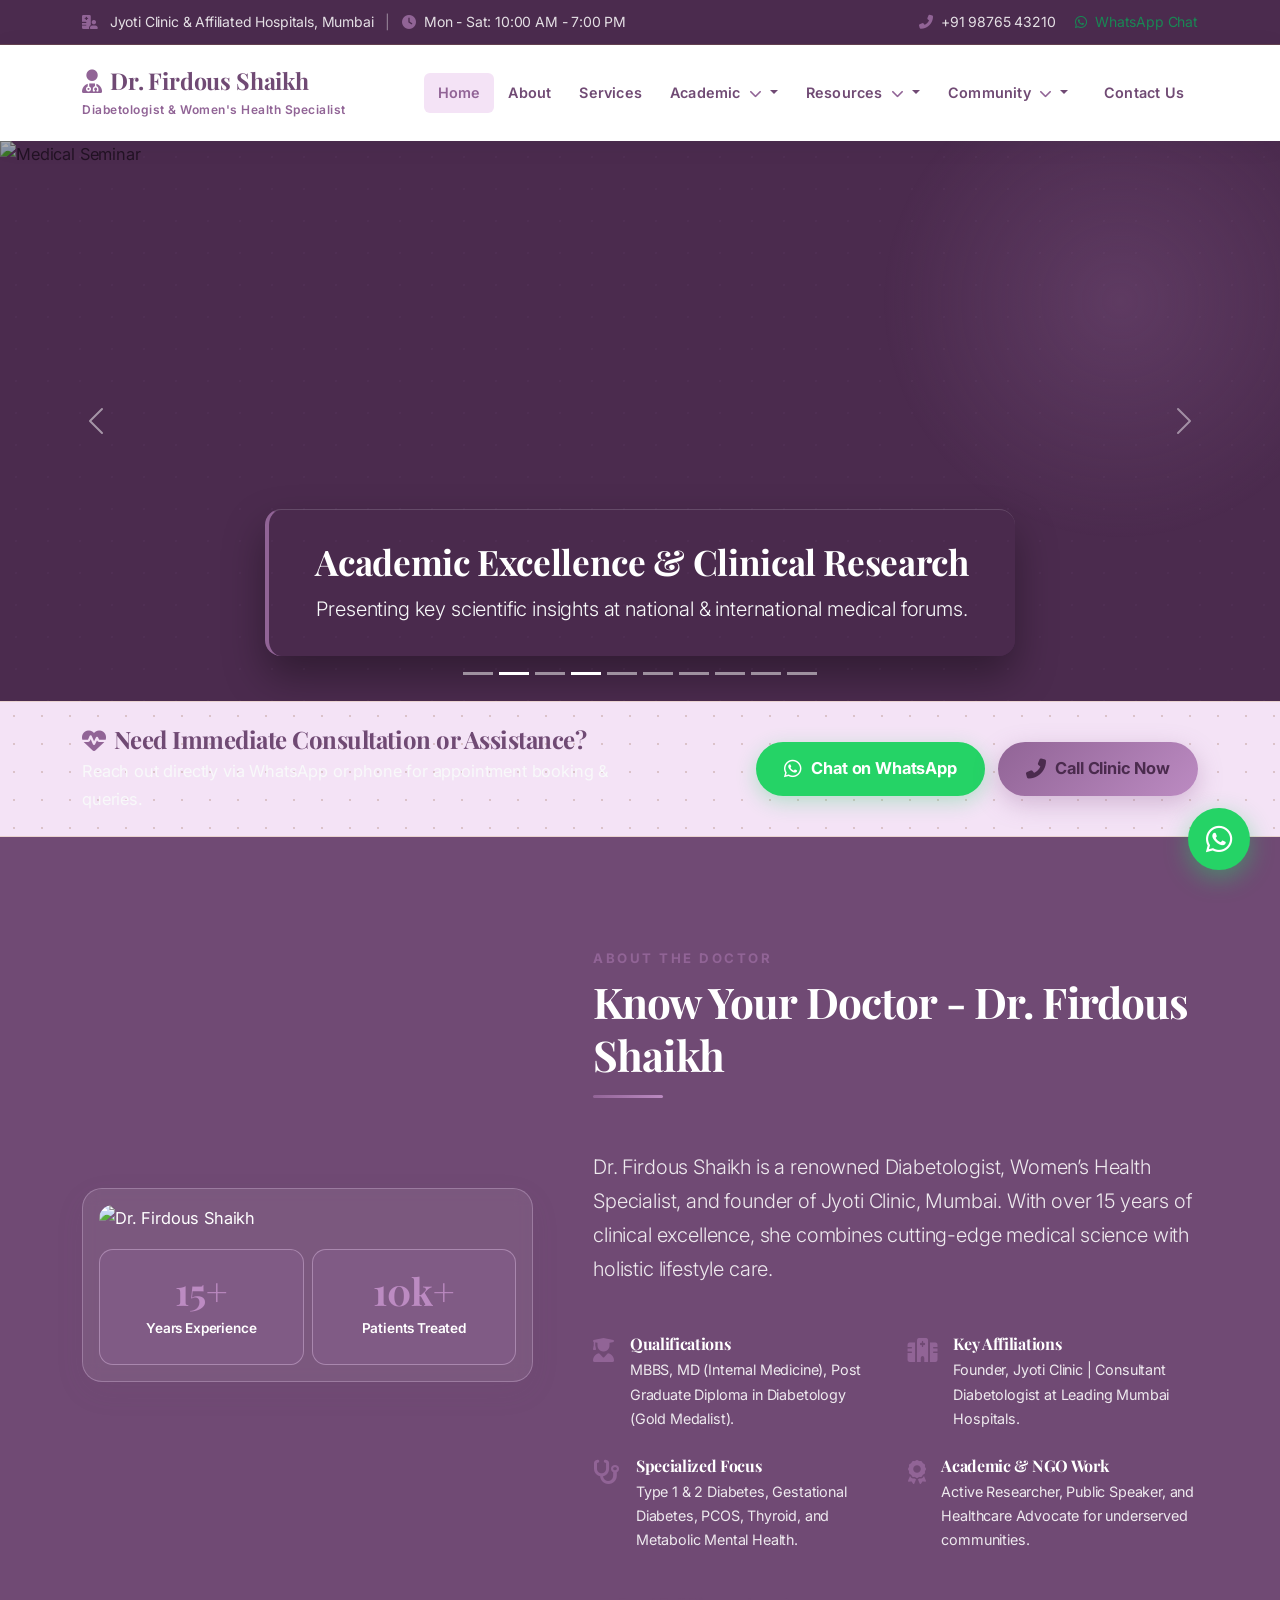
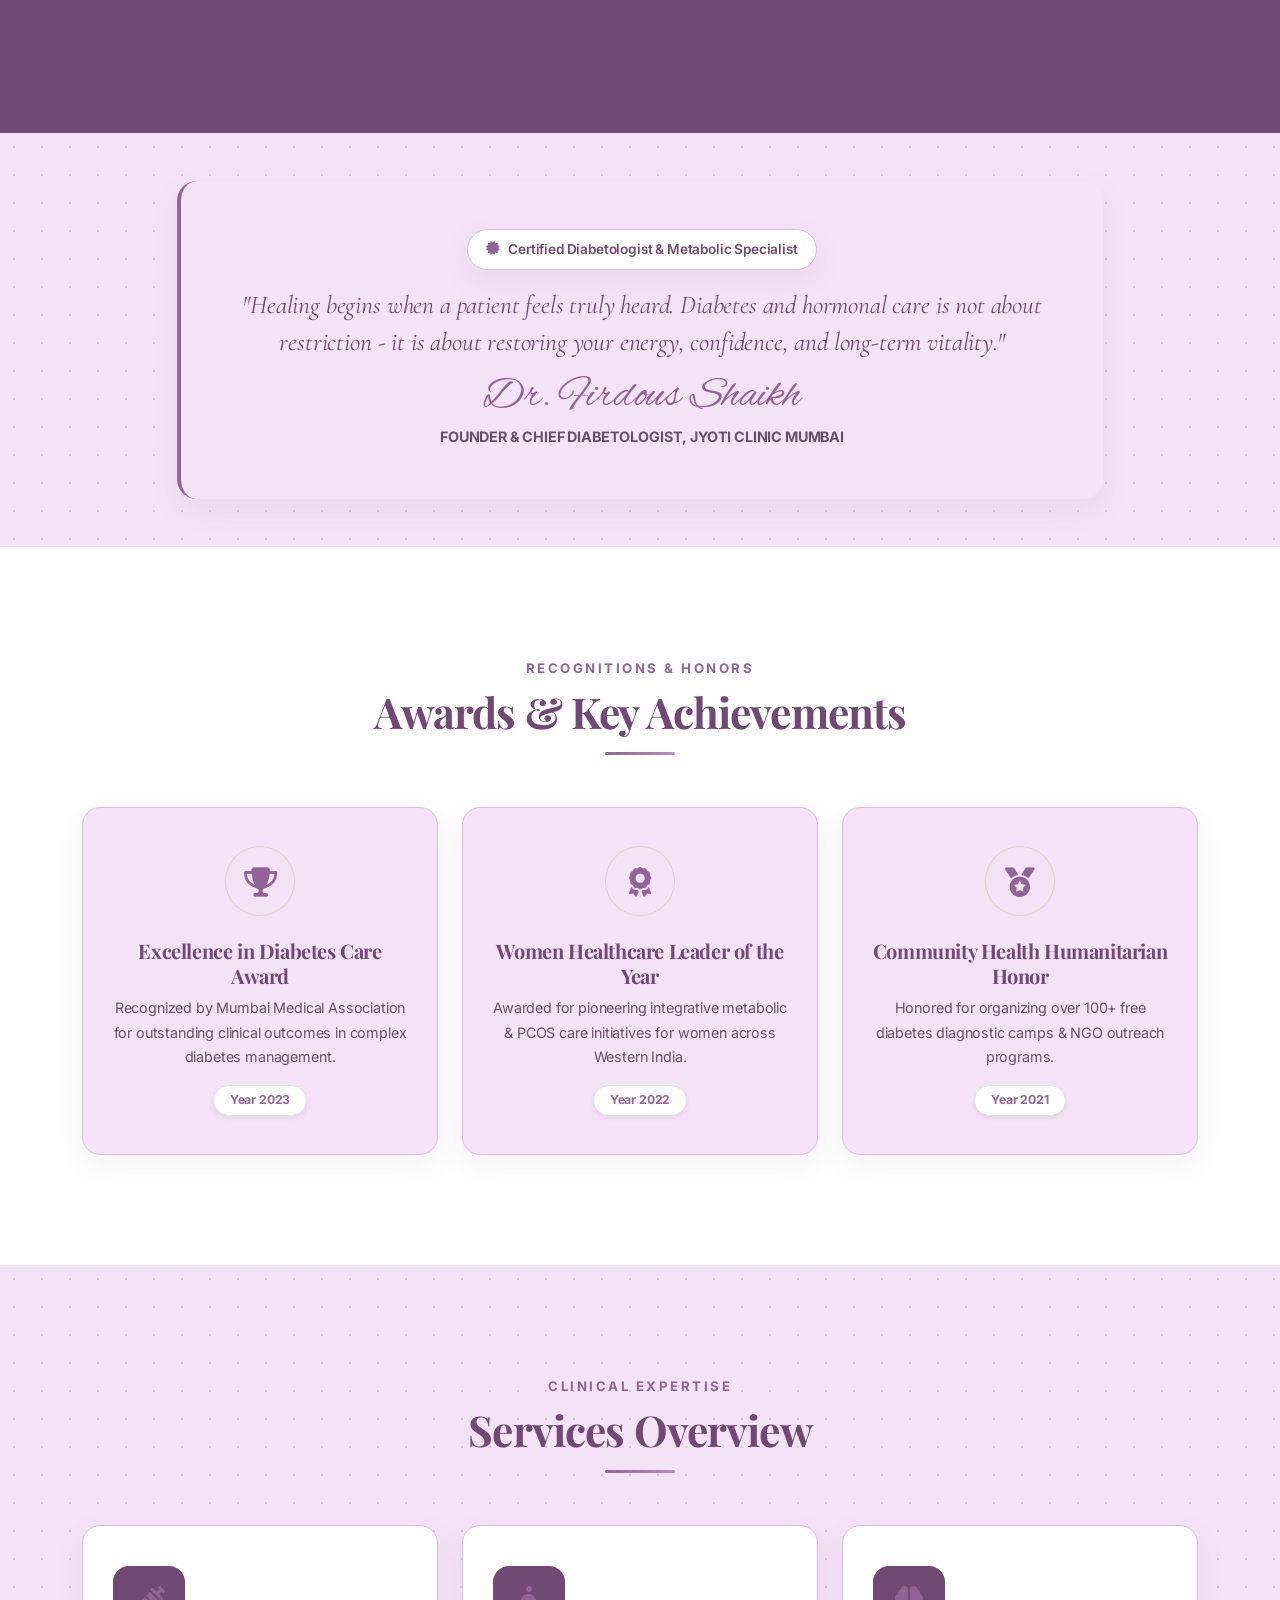
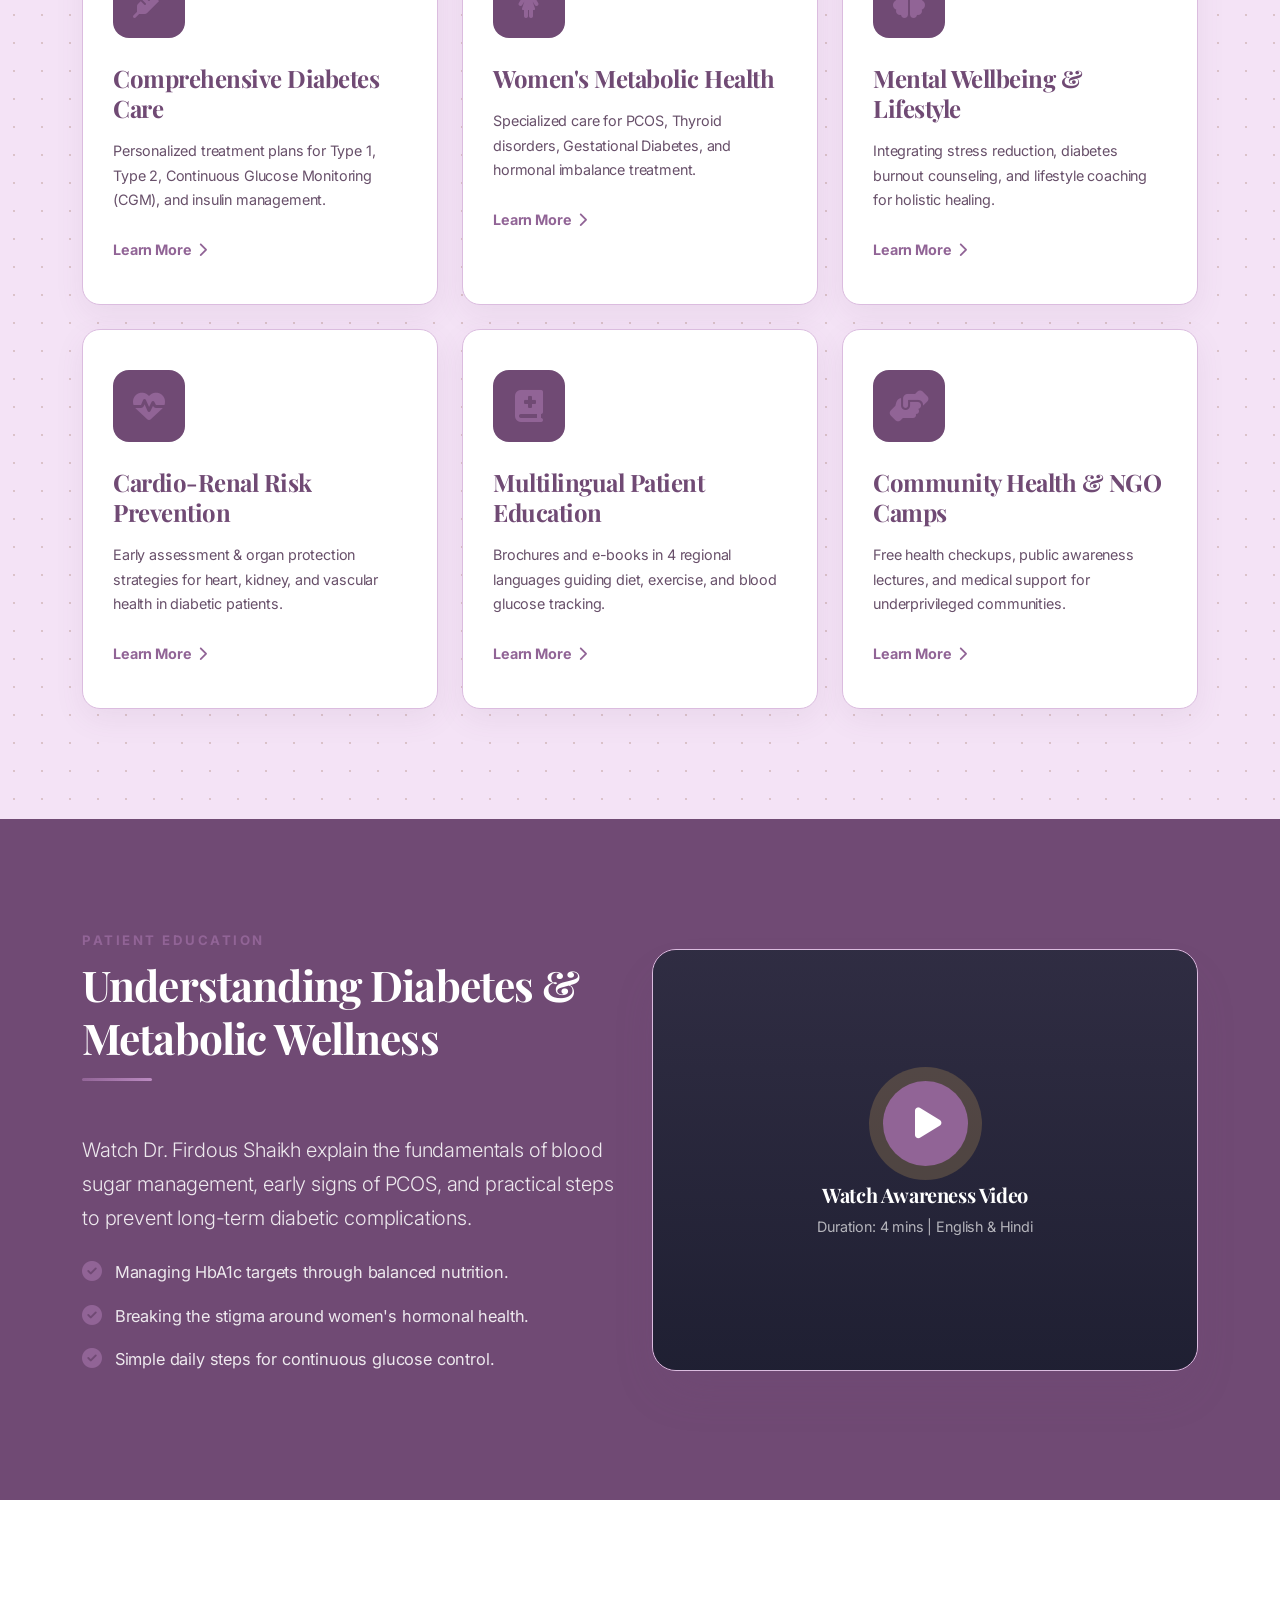
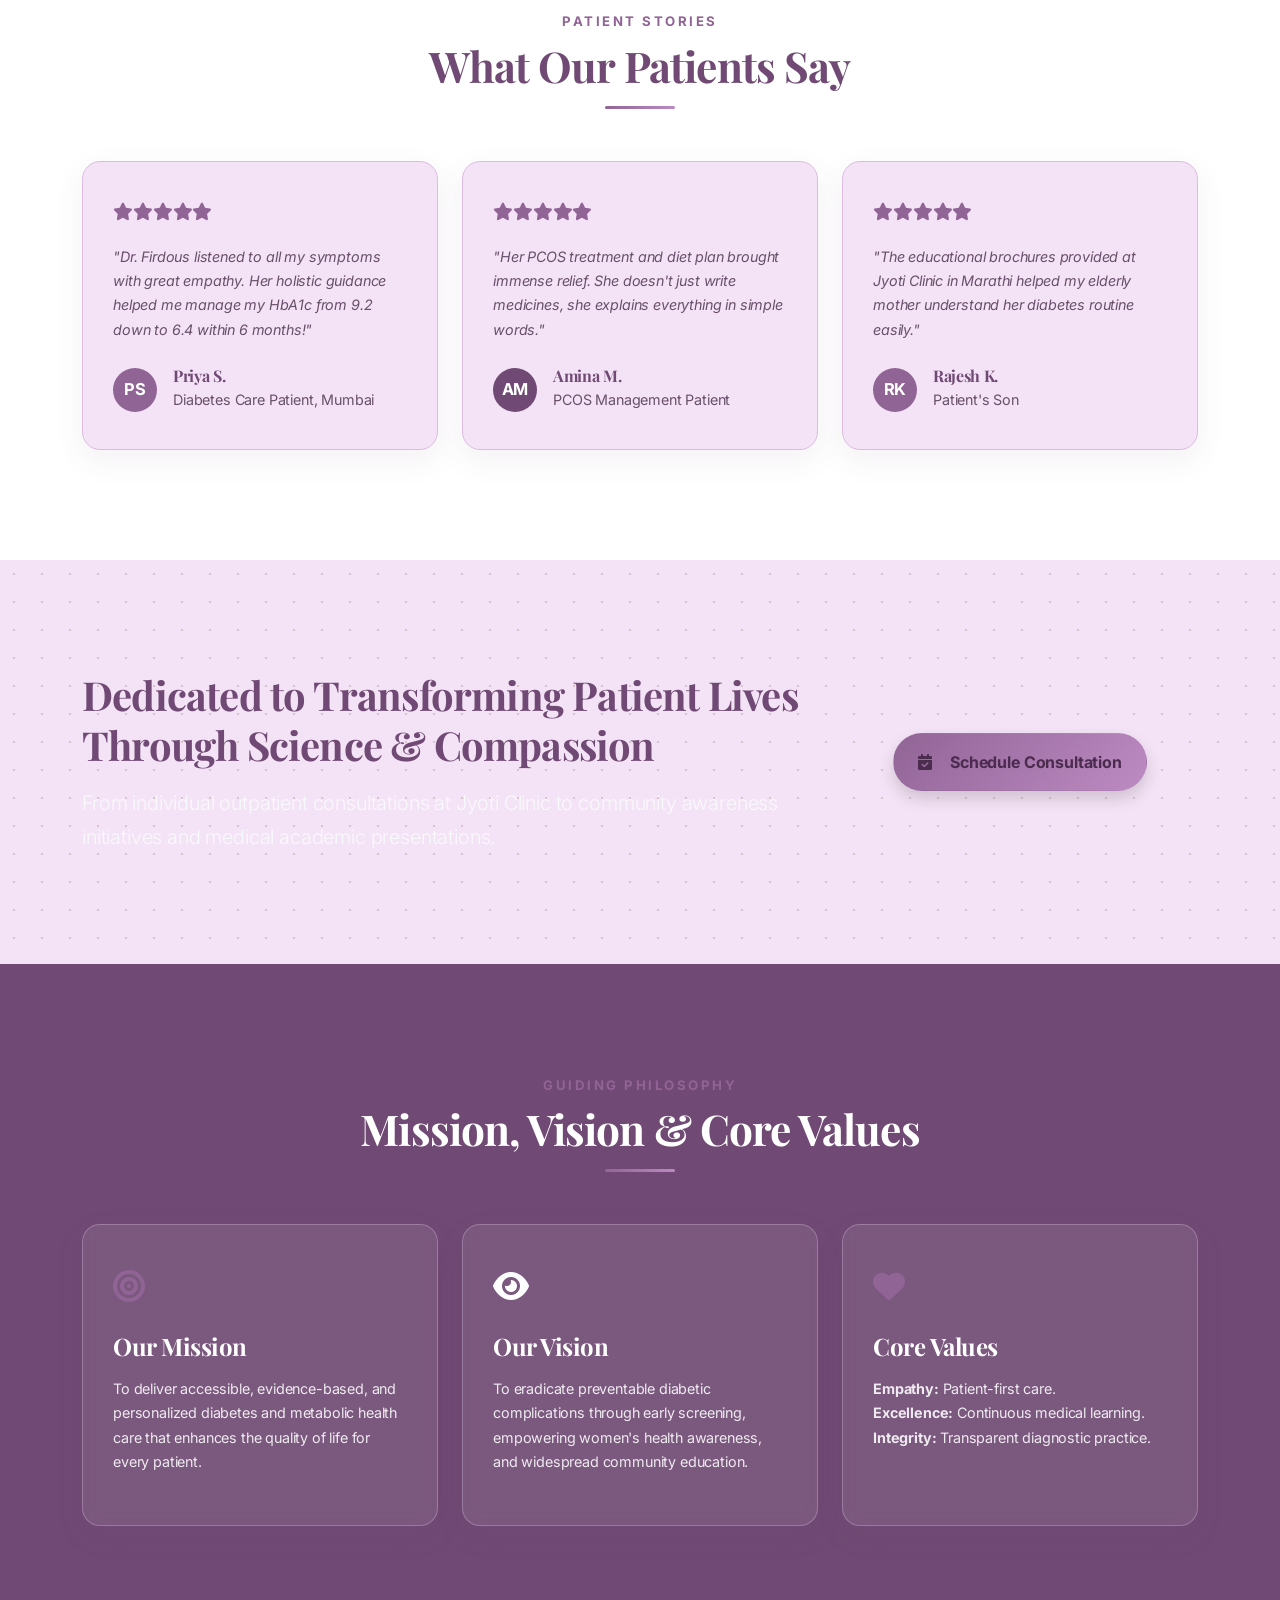
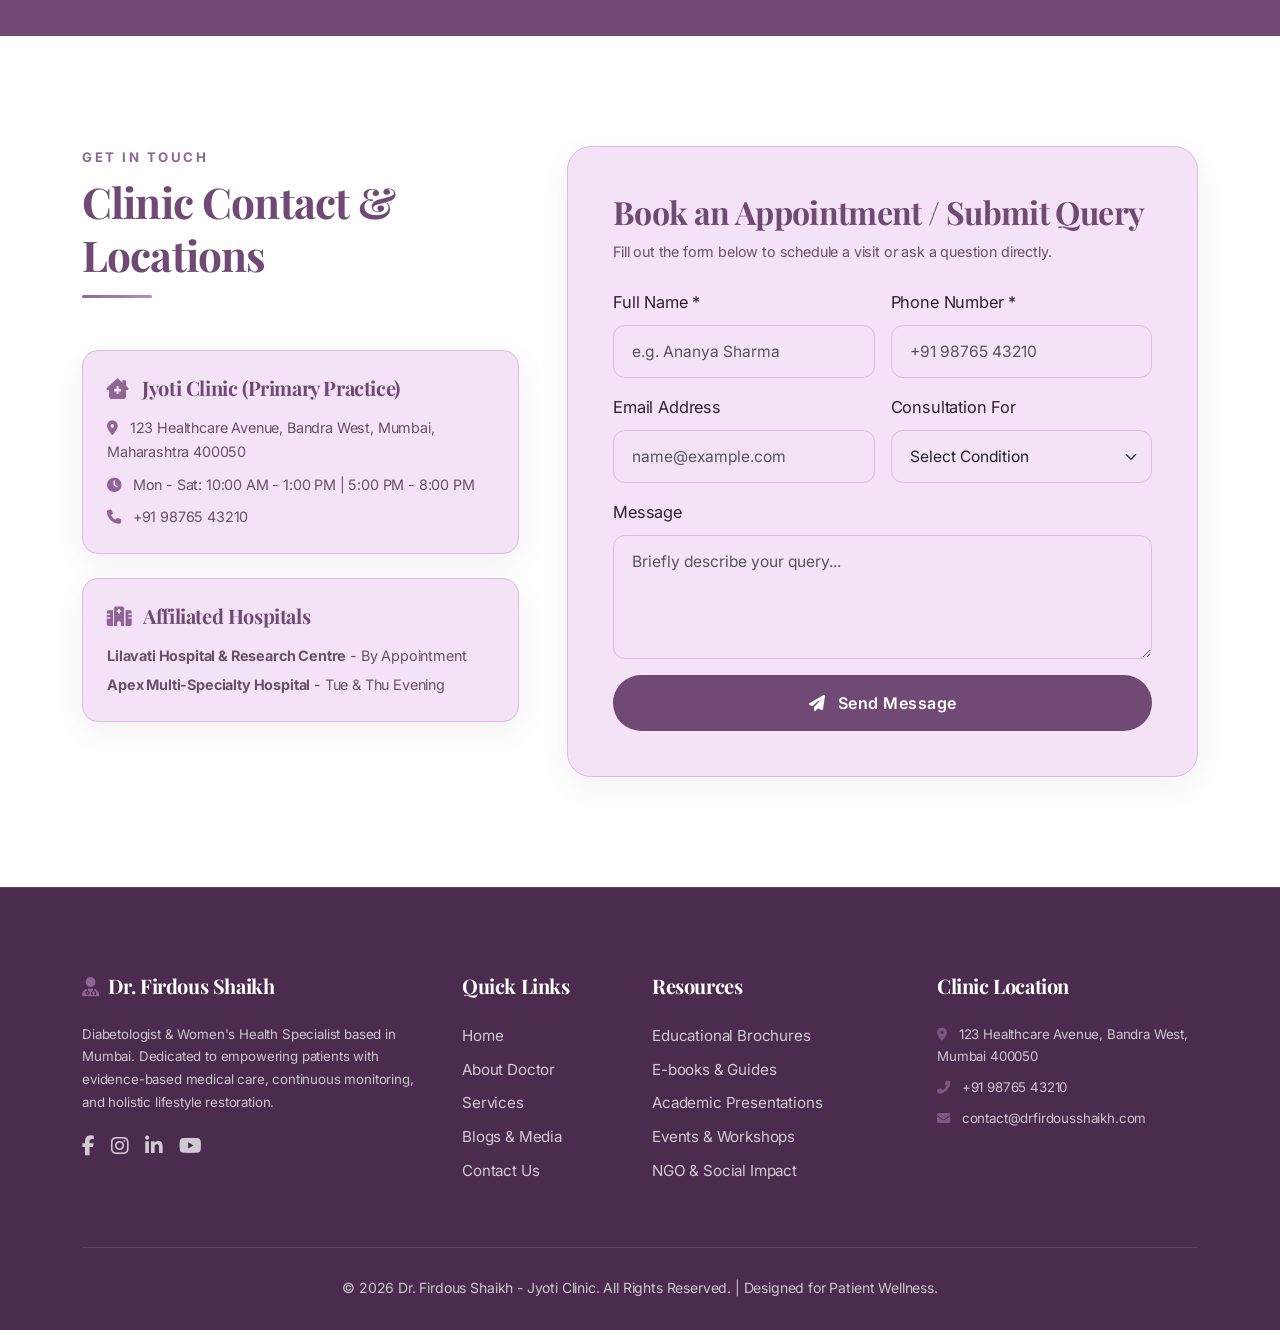
==== index.html @ 0032a0c1 "Initial commit" ====
<!DOCTYPE html>
<html lang="en">

<head>
  <meta charset="UTF-8">
  <meta name="viewport" content="width=device-width, initial-scale=1.0">
  <title>Dr. Firdous Shaikh | Diabetologist & Women's Metabolic Health Specialist Mumbai</title>
  <meta name="description"
    content="Dr. Firdous Shaikh is a leading diabetologist and founder of Jyoti Clinic in Mumbai, specializing in diabetes care, women's metabolic health, and mental wellbeing.">

  <!-- Google Fonts: Playfair Display (Serif Headings) & Inter (Sans-serif Body) -->
  <link rel="preconnect" href="https://fonts.googleapis.com">
  <link rel="preconnect" href="https://fonts.gstatic.com" crossorigin>
  <link href="https://fonts.googleapis.com/css2?family=Inter:wght@300;400;500;600;700&family=Playfair+Display:ital,wght@0,500;0,600;0,700;0,800;1,600&display=swap" rel="stylesheet">

  <!-- Bootstrap 5 CSS -->
  <link href="https://cdn.jsdelivr.net/npm/bootstrap@5.3.3/dist/css/bootstrap.min.css" rel="stylesheet">

  <!-- FontAwesome 6 Icons -->
  <link rel="stylesheet" href="https://cdnjs.cloudflare.com/ajax/libs/font-awesome/6.5.1/css/all.min.css">

  <!-- Custom Luxury Stylesheet -->
  <link rel="stylesheet" href="assets/css/style.css">
</head>

<body>

  <!-- ==========================================
       SECTION 1: HEADER (Top Bar & Main Navbar)
       ========================================== -->
  <div class="top-bar d-none d-md-block">
    <div class="container">
      <div class="row align-items-center">
        <div class="col-md-7">
          <i class="fas fa-hospital-user me-2 text-teal"></i>
          <span>Jyoti Clinic & Affiliated Hospitals, Mumbai</span>
          <span class="mx-2 opacity-50">|</span>
          <i class="fas fa-clock me-1 text-teal"></i> Mon - Sat: 10:00 AM - 7:00 PM
        </div>
        <div class="col-md-5 text-end">
          <a href="tel:+919876543210" class="me-3"><i class="fas fa-phone-alt me-1 text-teal"></i> +91 98765 43210</a>
          <a href="https://wa.me/919876543210" target="_blank" class="text-success"><i class="fab fa-whatsapp me-1"></i> WhatsApp Chat</a>
        </div>
      </div>
    </div>
  </div>

  <nav class="navbar navbar-expand-lg navbar-custom sticky-top">
    <div class="container">
      <!-- Name + Designation (Top Left) -->
      <a class="navbar-brand me-auto" href="index.html">
        <span class="brand-name"><i class="fas fa-user-md text-teal me-2"></i>Dr. Firdous Shaikh</span>
        <span class="brand-title">Diabetologist & Women's Health Specialist</span>
      </a>

      <!-- Mobile Menu Toggle Button -->
      <button class="navbar-toggler" type="button" data-bs-toggle="collapse" data-bs-target="#mainMenu"
        aria-controls="mainMenu" aria-expanded="false" aria-label="Toggle navigation">
        <span class="navbar-toggler-icon"></span>
      </button>

      <!-- Organized Navigation Menu (Clean 7 Top-Level Items) -->
      <div class="collapse navbar-collapse" id="mainMenu">
        <ul class="navbar-nav ms-auto mb-2 mb-lg-0 align-items-lg-center">
          <li class="nav-item"><a class="nav-link active" href="index.html">Home</a></li>
          <li class="nav-item"><a class="nav-link" href="about.html">About</a></li>
          <li class="nav-item"><a class="nav-link" href="services.html">Services</a></li>

          <!-- Academic Dropdown -->
          <li class="nav-item dropdown">
            <a class="nav-link dropdown-toggle" href="#" id="academicDropdown" role="button" data-bs-toggle="dropdown" aria-expanded="false">
              Academic <i class="fas fa-chevron-down ms-1 small text-teal"></i>
            </a>
            <ul class="dropdown-menu" aria-labelledby="academicDropdown">
              <li><a class="dropdown-item" href="academic-presentations.html"><i class="fas fa-graduation-cap me-2 text-teal"></i> Academic Presentations</a></li>
              <li><a class="dropdown-item" href="academic-institute.html"><i class="fas fa-university me-2 text-teal"></i> Academic Institute</a></li>
            </ul>
          </li>

          <!-- Resources Dropdown -->
          <li class="nav-item dropdown">
            <a class="nav-link dropdown-toggle" href="#" id="resourcesDropdown" role="button" data-bs-toggle="dropdown" aria-expanded="false">
              Resources <i class="fas fa-chevron-down ms-1 small text-teal"></i>
            </a>
            <ul class="dropdown-menu" aria-labelledby="resourcesDropdown">
              <li><a class="dropdown-item" href="educational.html"><i class="fas fa-file-pdf me-2 text-teal"></i> Educational Brochures</a></li>
              <li><a class="dropdown-item" href="ebooks.html"><i class="fas fa-book-open me-2 text-teal"></i> E-books & Guides</a></li>
              <li><a class="dropdown-item" href="blogs.html"><i class="fas fa-newspaper me-2 text-teal"></i> Health Blogs & Media</a></li>
            </ul>
          </li>

          <!-- Community Dropdown -->
          <li class="nav-item dropdown">
            <a class="nav-link dropdown-toggle" href="#" id="communityDropdown" role="button" data-bs-toggle="dropdown" aria-expanded="false">
              Community <i class="fas fa-chevron-down ms-1 small text-teal"></i>
            </a>
            <ul class="dropdown-menu" aria-labelledby="communityDropdown">
              <li><a class="dropdown-item" href="ngo-charity.html"><i class="fas fa-hand-holding-heart me-2 text-teal"></i> NGO & Charity Work</a></li>
              <li><a class="dropdown-item" href="community-practice.html"><i class="fas fa-users-line me-2 text-teal"></i> Community Practice</a></li>
              <li><a class="dropdown-item" href="events.html"><i class="fas fa-calendar-alt me-2 text-teal"></i> Events & Workshops</a></li>
              <li><a class="dropdown-item" href="gallery.html"><i class="fas fa-images me-2 text-teal"></i> Photo Gallery</a></li>
            </ul>
          </li>

          <!-- Contact CTA -->
          <li class="nav-item ms-lg-2 mt-2 mt-lg-0">
            <a class="nav-link btn btn-sm btn-outline-primary px-3 py-2 text-navy" href="contact.html">Contact Us</a>
          </li>
        </ul>
      </div>
    </div>
  </nav>

  <!-- ==========================================
       SECTION 2: AUTO-ROTATING PHOTO SLIDER (1 sec interval)
       ========================================== -->
  <section class="hero-slider p-0">
    <div id="heroPhotoSlider" class="carousel slide carousel-fade" data-bs-ride="carousel" data-bs-interval="1000">
      <div class="carousel-indicators">
        <button type="button" data-bs-target="#heroPhotoSlider" data-bs-slide-to="0" class="active"></button>
        <button type="button" data-bs-target="#heroPhotoSlider" data-bs-slide-to="1"></button>
        <button type="button" data-bs-target="#heroPhotoSlider" data-bs-slide-to="2"></button>
        <button type="button" data-bs-target="#heroPhotoSlider" data-bs-slide-to="3"></button>
        <button type="button" data-bs-target="#heroPhotoSlider" data-bs-slide-to="4"></button>
        <button type="button" data-bs-target="#heroPhotoSlider" data-bs-slide-to="5"></button>
        <button type="button" data-bs-target="#heroPhotoSlider" data-bs-slide-to="6"></button>
        <button type="button" data-bs-target="#heroPhotoSlider" data-bs-slide-to="7"></button>
        <button type="button" data-bs-target="#heroPhotoSlider" data-bs-slide-to="8"></button>
        <button type="button" data-bs-target="#heroPhotoSlider" data-bs-slide-to="9"></button>
      </div>

      <div class="carousel-inner">
        <!-- Slide 1 -->
        <div class="carousel-item active">
          <img src="https://images.unsplash.com/photo-1622253692010-333f2da6031d?auto=format&fit=crop&w=1600&q=80" class="d-block w-100" alt="Dr. Firdous Shaikh Clinic Consultation">
          <div class="carousel-caption">
            <h2 class="text-white fw-bold">Compassionate & Evidence-Based Diabetes Care</h2>
            <p class="lead text-light mb-0 opacity-90">Empowering patients through personalized metabolic management & continuous care.</p>
          </div>
        </div>
        <!-- Slide 2 -->
        <div class="carousel-item">
          <img src="https://images.unsplash.com/photo-1579684385127-1ef15d508118?auto=format&fit=crop&w=1600&q=80" class="d-block w-100" alt="Women's Health Care">
          <div class="carousel-caption">
            <h2 class="text-white fw-bold">Specialized Women's Metabolic Health</h2>
            <p class="lead text-light mb-0 opacity-90">Expert guidance for PCOS, Thyroid disorders, gestational diabetes, and hormonal wellness.</p>
          </div>
        </div>
        <!-- Slide 3 -->
        <div class="carousel-item">
          <img src="https://images.unsplash.com/photo-1576091160550-2173dba999ef?auto=format&fit=crop&w=1600&q=80" class="d-block w-100" alt="Diabetes Education">
          <div class="carousel-caption">
            <h2 class="text-white fw-bold">Integrated Mental Health & Wellbeing Support</h2>
            <p class="lead text-light mb-0 opacity-90">Addressing lifestyle, emotional health, and stress alongside physical treatment.</p>
          </div>
        </div>
        <!-- Slide 4 -->
        <div class="carousel-item">
          <img src="https://images.unsplash.com/photo-1584515979956-d9f6e5d09982?auto=format&fit=crop&w=1600&q=80" class="d-block w-100" alt="Medical Seminar">
          <div class="carousel-caption">
            <h2 class="text-white fw-bold">Academic Excellence & Clinical Research</h2>
            <p class="lead text-light mb-0 opacity-90">Presenting key scientific insights at national & international medical forums.</p>
          </div>
        </div>
        <!-- Slide 5 -->
        <div class="carousel-item">
          <img src="https://images.unsplash.com/photo-1551076805-e1869033e561?auto=format&fit=crop&w=1600&q=80" class="d-block w-100" alt="Jyoti Clinic Care">
          <div class="carousel-caption">
            <h2 class="text-white fw-bold">Founder of Jyoti Clinic, Mumbai</h2>
            <p class="lead text-light mb-0 opacity-90">State-of-the-art diagnostic & therapeutic consultation in a welcoming environment.</p>
          </div>
        </div>
        <!-- Slide 6 -->
        <div class="carousel-item">
          <img src="https://images.unsplash.com/photo-1532938911079-1b06ac7ceec7?auto=format&fit=crop&w=1600&q=80" class="d-block w-100" alt="Community Health Camp">
          <div class="carousel-caption">
            <h2 class="text-white fw-bold">Community Medical Outreach</h2>
            <p class="lead text-light mb-0 opacity-90">Free health screenings & diabetes awareness drives across underserved areas.</p>
          </div>
        </div>
        <!-- Slide 7 -->
        <div class="carousel-item">
          <img src="https://images.unsplash.com/photo-1505751172876-fa1923c5c528?auto=format&fit=crop&w=1600&q=80" class="d-block w-100" alt="Medical Recognition">
          <div class="carousel-caption">
            <h2 class="text-white fw-bold">Award-Winning Medical Leadership</h2>
            <p class="lead text-light mb-0 opacity-90">Honored for exemplary contributions to public health and patient education.</p>
          </div>
        </div>
        <!-- Slide 8 -->
        <div class="carousel-item">
          <img src="https://images.unsplash.com/photo-1581056771107-24ca5f033842?auto=format&fit=crop&w=1600&q=80" class="d-block w-100" alt="Patient Consultation">
          <div class="carousel-caption">
            <h2 class="text-white fw-bold">Multilingual Patient Resources</h2>
            <p class="lead text-light mb-0 opacity-90">Comprehensive guides and e-books in 4 languages for accessible education.</p>
          </div>
        </div>
        <!-- Slide 9 -->
        <div class="carousel-item">
          <img src="https://images.unsplash.com/photo-1516549655169-df83a0774514?auto=format&fit=crop&w=1600&q=80" class="d-block w-100" alt="Preventive Care">
          <div class="carousel-caption">
            <h2 class="text-white fw-bold">Preventive Cardiovascular & Renal Health</h2>
            <p class="lead text-light mb-0 opacity-90">Early detection and organ-protective diabetes management strategies.</p>
          </div>
        </div>
        <!-- Slide 10 -->
        <div class="carousel-item">
          <img src="https://images.unsplash.com/photo-1631815588090-d4bfec5b1cdb?auto=format&fit=crop&w=1600&q=80" class="d-block w-100" alt="Holistic Healthcare">
          <div class="carousel-caption">
            <h2 class="text-white fw-bold">Dedicated to Total Patient Well-being</h2>
            <p class="lead text-light mb-0 opacity-90">Partnering with you on your journey towards lifelong health and vitality.</p>
          </div>
        </div>
      </div>

      <button class="carousel-control-prev" type="button" data-bs-target="#heroPhotoSlider" data-bs-slide="prev">
        <span class="carousel-control-prev-icon"></span>
      </button>
      <button class="carousel-control-next" type="button" data-bs-target="#heroPhotoSlider" data-bs-slide="next">
        <span class="carousel-control-next-icon"></span>
      </button>
    </div>
  </section>

  <!-- ==========================================
       SECTION 3: WHATSAPP + CALL BUTTONS (Emergency Contact)
       ========================================== -->
  <section class="emergency-bar pattern-bg-dots">
    <div class="container">
      <div class="row align-items-center text-center text-lg-start">
        <div class="col-lg-6 mb-3 mb-lg-0">
          <h4 class="text-white mb-1"><i class="fas fa-heartbeat me-2 text-teal"></i>Need Immediate Consultation or Assistance?</h4>
          <p class="mb-0 text-light opacity-90">Reach out directly via WhatsApp or phone for appointment booking & queries.</p>
        </div>
        <div class="col-lg-6 text-center text-lg-end">
          <a href="https://wa.me/919876543210?text=Hello%20Dr.%20Firdous,%20I%20would%20like%20to%20book%20an%20appointment." target="_blank" class="btn-emergency-wa me-2 mb-2 mb-sm-0">
            <i class="fab fa-whatsapp fs-5"></i> Chat on WhatsApp
          </a>
          <a href="tel:+919876543210" class="btn-emergency-call">
            <i class="fas fa-phone-alt fs-5"></i> Call Clinic Now
          </a>
        </div>
      </div>
    </div>
  </section>

  <!-- ==========================================
       SECTION 4: KNOW YOUR DOCTOR
       ========================================== -->
  <section class="section-padding bg-solid-navy" id="knowYourDoctor">
    <div class="container">
      <div class="row align-items-center">
        <div class="col-lg-5 mb-4 mb-lg-0">
          <div class="doctor-profile-card position-relative p-3">
            <img src="https://images.unsplash.com/photo-1559839734-2b71ea197ec2?auto=format&fit=crop&w=800&q=80" alt="Dr. Firdous Shaikh" class="img-fluid rounded-4 mb-3 w-100">
            <div class="row g-2">
              <div class="col-6">
                <div class="stat-box">
                  <span class="number">15+</span>
                  <span class="label">Years Experience</span>
                </div>
              </div>
              <div class="col-6">
                <div class="stat-box">
                  <span class="number">10k+</span>
                  <span class="label">Patients Treated</span>
                </div>
              </div>
            </div>
          </div>
        </div>

        <div class="col-lg-7 ps-lg-5">
          <div class="section-title">
            <span class="subtitle">About The Doctor</span>
            <h2>Know Your Doctor - Dr. Firdous Shaikh</h2>
            <div class="divider"></div>
          </div>

          <p class="lead text-muted mb-4">
            Dr. Firdous Shaikh is a renowned Diabetologist, Women’s Health Specialist, and founder of Jyoti Clinic, Mumbai. With over 15 years of clinical excellence, she combines cutting-edge medical science with holistic lifestyle care.
          </p>

          <div class="row g-4 my-3">
            <div class="col-md-6">
              <div class="d-flex align-items-start">
                <i class="fas fa-user-graduate text-teal fs-4 me-3 mt-1"></i>
                <div>
                  <h6 class="mb-1 text-navy fw-bold">Qualifications</h6>
                  <p class="small text-muted mb-0">MBBS, MD (Internal Medicine), Post Graduate Diploma in Diabetology (Gold Medalist).</p>
                </div>
              </div>
            </div>
            <div class="col-md-6">
              <div class="d-flex align-items-start">
                <i class="fas fa-hospital text-teal fs-4 me-3 mt-1"></i>
                <div>
                  <h6 class="mb-1 text-navy fw-bold">Key Affiliations</h6>
                  <p class="small text-muted mb-0">Founder, Jyoti Clinic | Consultant Diabetologist at Leading Mumbai Hospitals.</p>
                </div>
              </div>
            </div>
            <div class="col-md-6">
              <div class="d-flex align-items-start">
                <i class="fas fa-stethoscope text-teal fs-4 me-3 mt-1"></i>
                <div>
                  <h6 class="mb-1 text-navy fw-bold">Specialized Focus</h6>
                  <p class="small text-muted mb-0">Type 1 & 2 Diabetes, Gestational Diabetes, PCOS, Thyroid, and Metabolic Mental Health.</p>
                </div>
              </div>
            </div>
            <div class="col-md-6">
              <div class="d-flex align-items-start">
                <i class="fas fa-award text-teal fs-4 me-3 mt-1"></i>
                <div>
                  <h6 class="mb-1 text-navy fw-bold">Academic & NGO Work</h6>
                  <p class="small text-muted mb-0">Active Researcher, Public Speaker, and Healthcare Advocate for underserved communities.</p>
                </div>
              </div>
            </div>
          </div>

          <a href="about.html" class="btn btn-outline-primary rounded-pill px-4 me-2 mt-3">Read Full Biography <i class="fas fa-arrow-right ms-2"></i></a>
        </div>
      </div>
    </div>
  </section>

  <!-- Doctor's Personal Philosophy & Signature Quote Banner -->
  <section class="section-padding pattern-bg-dots py-5">
    <div class="container">
      <div class="row justify-content-center">
        <div class="col-lg-10">
          <div class="doctor-quote-banner text-center p-5 position-relative overflow-hidden">
            <div class="verified-seal mb-3">
              <i class="fas fa-certificate"></i> Certified Diabetologist & Metabolic Specialist
            </div>
            <p class="doctor-quote-text">
              "Healing begins when a patient feels truly heard. Diabetes and hormonal care is not about restriction - it is about restoring your energy, confidence, and long-term vitality."
            </p>
            <span class="doctor-signature text-gold mb-1">Dr. Firdous Shaikh</span>
            <span class="text-muted small fw-bold text-uppercase tracking-wider">Founder & Chief Diabetologist, Jyoti Clinic Mumbai</span>
          </div>
        </div>
      </div>
    </div>
  </section>

  <!-- ==========================================
       SECTION 5: AWARDS SECTION
       ========================================== -->
  <section class="section-padding bg-plain-clean" id="awards">
    <div class="container">
      <div class="section-title text-center">
        <span class="subtitle">Recognitions & Honors</span>
        <h2>Awards & Key Achievements</h2>
        <div class="divider"></div>
      </div>

      <div class="row g-4">
        <!-- Award 1 -->
        <div class="col-md-4">
          <div class="award-card text-center">
            <div class="award-icon mx-auto">
              <i class="fas fa-trophy"></i>
            </div>
            <h5 class="text-navy mb-2">Excellence in Diabetes Care Award</h5>
            <p class="small text-muted mb-3">Recognized by Mumbai Medical Association for outstanding clinical outcomes in complex diabetes management.</p>
            <span class="badge bg-white text-teal border px-3 py-2 rounded-pill shadow-sm">Year 2023</span>
          </div>
        </div>

        <!-- Award 2 -->
        <div class="col-md-4">
          <div class="award-card text-center">
            <div class="award-icon mx-auto">
              <i class="fas fa-award"></i>
            </div>
            <h5 class="text-navy mb-2">Women Healthcare Leader of the Year</h5>
            <p class="small text-muted mb-3">Awarded for pioneering integrative metabolic & PCOS care initiatives for women across Western India.</p>
            <span class="badge bg-white text-teal border px-3 py-2 rounded-pill shadow-sm">Year 2022</span>
          </div>
        </div>

        <!-- Award 3 -->
        <div class="col-md-4">
          <div class="award-card text-center">
            <div class="award-icon mx-auto">
              <i class="fas fa-medal"></i>
            </div>
            <h5 class="text-navy mb-2">Community Health Humanitarian Honor</h5>
            <p class="small text-muted mb-3">Honored for organizing over 100+ free diabetes diagnostic camps & NGO outreach programs.</p>
            <span class="badge bg-white text-teal border px-3 py-2 rounded-pill shadow-sm">Year 2021</span>
          </div>
        </div>
      </div>
    </div>
  </section>

  <!-- ==========================================
       SECTION 6: SERVICES OVERVIEW
       ========================================== -->
  <section class="section-padding pattern-bg-dots" id="services">
    <div class="container">
      <div class="section-title text-center">
        <span class="subtitle">Clinical Expertise</span>
        <h2>Services Overview</h2>
        <div class="divider"></div>
      </div>

      <div class="row g-4">
        <!-- Service 1 -->
        <div class="col-lg-4 col-md-6">
          <div class="service-card">
            <div class="service-icon">
              <i class="fas fa-syringe"></i>
            </div>
            <h4 class="text-navy mb-3">Comprehensive Diabetes Care</h4>
            <p class="text-muted small mb-4">Personalized treatment plans for Type 1, Type 2, Continuous Glucose Monitoring (CGM), and insulin management.</p>
            <a href="services.html" class="text-teal fw-bold small">Learn More <i class="fas fa-chevron-right ms-1"></i></a>
          </div>
        </div>

        <!-- Service 2 -->
        <div class="col-lg-4 col-md-6">
          <div class="service-card">
            <div class="service-icon">
              <i class="fas fa-female"></i>
            </div>
            <h4 class="text-navy mb-3">Women's Metabolic Health</h4>
            <p class="text-muted small mb-4">Specialized care for PCOS, Thyroid disorders, Gestational Diabetes, and hormonal imbalance treatment.</p>
            <a href="services.html" class="text-teal fw-bold small">Learn More <i class="fas fa-chevron-right ms-1"></i></a>
          </div>
        </div>

        <!-- Service 3 -->
        <div class="col-lg-4 col-md-6">
          <div class="service-card">
            <div class="service-icon">
              <i class="fas fa-brain"></i>
            </div>
            <h4 class="text-navy mb-3">Mental Wellbeing & Lifestyle</h4>
            <p class="text-muted small mb-4">Integrating stress reduction, diabetes burnout counseling, and lifestyle coaching for holistic healing.</p>
            <a href="services.html" class="text-teal fw-bold small">Learn More <i class="fas fa-chevron-right ms-1"></i></a>
          </div>
        </div>

        <!-- Service 4 -->
        <div class="col-lg-4 col-md-6">
          <div class="service-card">
            <div class="service-icon">
              <i class="fas fa-heartbeat"></i>
            </div>
            <h4 class="text-navy mb-3">Cardio-Renal Risk Prevention</h4>
            <p class="text-muted small mb-4">Early assessment & organ protection strategies for heart, kidney, and vascular health in diabetic patients.</p>
            <a href="services.html" class="text-teal fw-bold small">Learn More <i class="fas fa-chevron-right ms-1"></i></a>
          </div>
        </div>

        <!-- Service 5 -->
        <div class="col-lg-4 col-md-6">
          <div class="service-card">
            <div class="service-icon">
              <i class="fas fa-book-medical"></i>
            </div>
            <h4 class="text-navy mb-3">Multilingual Patient Education</h4>
            <p class="text-muted small mb-4">Brochures and e-books in 4 regional languages guiding diet, exercise, and blood glucose tracking.</p>
            <a href="educational.html" class="text-teal fw-bold small">Learn More <i class="fas fa-chevron-right ms-1"></i></a>
          </div>
        </div>

        <!-- Service 6 -->
        <div class="col-lg-4 col-md-6">
          <div class="service-card">
            <div class="service-icon">
              <i class="fas fa-hands-helping"></i>
            </div>
            <h4 class="text-navy mb-3">Community Health & NGO Camps</h4>
            <p class="text-muted small mb-4">Free health checkups, public awareness lectures, and medical support for underprivileged communities.</p>
            <a href="ngo-charity.html" class="text-teal fw-bold small">Learn More <i class="fas fa-chevron-right ms-1"></i></a>
          </div>
        </div>
      </div>
    </div>
  </section>

  <!-- ==========================================
       SECTION 7: PATIENT AWARENESS VIDEO SEGMENT
       ========================================== -->
  <section class="section-padding bg-solid-navy" id="videoAwareness">
    <div class="container">
      <div class="row align-items-center">
        <div class="col-lg-6 mb-4 mb-lg-0">
          <div class="section-title">
            <span class="subtitle">Patient Education</span>
            <h2>Understanding Diabetes & Metabolic Wellness</h2>
            <div class="divider"></div>
          </div>
          <p class="text-muted lead mb-4">
            Watch Dr. Firdous Shaikh explain the fundamentals of blood sugar management, early signs of PCOS, and practical steps to prevent long-term diabetic complications.
          </p>
          <ul class="list-unstyled">
            <li class="mb-3"><i class="fas fa-check-circle text-teal me-2 fs-5"></i> Managing HbA1c targets through balanced nutrition.</li>
            <li class="mb-3"><i class="fas fa-check-circle text-teal me-2 fs-5"></i> Breaking the stigma around women's hormonal health.</li>
            <li class="mb-3"><i class="fas fa-check-circle text-teal me-2 fs-5"></i> Simple daily steps for continuous glucose control.</li>
          </ul>
        </div>

        <div class="col-lg-6">
          <div class="video-container">
            <div class="video-placeholder">
              <div class="play-btn mb-3" data-bs-toggle="modal" data-bs-target="#videoModal">
                <i class="fas fa-play"></i>
              </div>
              <h5 class="text-white font-serif">Watch Awareness Video</h5>
              <p class="small text-light opacity-75 mb-0">Duration: 4 mins | English & Hindi</p>
            </div>
          </div>
        </div>
      </div>
    </div>
  </section>

  <!-- Video Modal -->
  <div class="modal fade" id="videoModal" tabindex="-1" aria-hidden="true">
    <div class="modal-dialog modal-dialog-centered modal-lg">
      <div class="modal-content">
        <div class="modal-header border-0 bg-navy text-white">
          <h5 class="modal-title font-serif text-white">Doctor Awareness Segment - Dr. Firdous Shaikh</h5>
          <button type="button" class="btn-close btn-close-white" data-bs-dismiss="modal" aria-label="Close"></button>
        </div>
        <div class="modal-body p-0">
          <div class="ratio ratio-16x9">
            <iframe src="https://www.youtube-nocookie.com/embed/dQw4w9WgXcQ" title="Patient Awareness Video" allowfullscreen></iframe>
          </div>
        </div>
      </div>
    </div>
  </div>

  <!-- ==========================================
       SECTION 8: TESTIMONIALS
       ========================================== -->
  <section class="section-padding bg-plain-clean" id="testimonials">
    <div class="container">
      <div class="section-title text-center">
        <span class="subtitle">Patient Stories</span>
        <h2>What Our Patients Say</h2>
        <div class="divider"></div>
      </div>

      <div class="row g-4">
        <!-- Testimonial 1 -->
        <div class="col-md-4">
          <div class="testimonial-card">
            <div class="stars">
              <i class="fas fa-star"></i><i class="fas fa-star"></i><i class="fas fa-star"></i><i class="fas fa-star"></i><i class="fas fa-star"></i>
            </div>
            <p class="text-muted small fst-italic mb-4">
              "Dr. Firdous listened to all my symptoms with great empathy. Her holistic guidance helped me manage my HbA1c from 9.2 down to 6.4 within 6 months!"
            </p>
            <div class="d-flex align-items-center">
              <div class="rounded-circle me-3 fw-bold text-white" style="width:44px; height:44px; display:flex; align-items:center; justify-content:center; background:var(--accent-gold);">
                PS
              </div>
              <div>
                <h6 class="mb-0 text-navy fw-bold">Priya S.</h6>
                <small class="text-muted">Diabetes Care Patient, Mumbai</small>
              </div>
            </div>
          </div>
        </div>

        <!-- Testimonial 2 -->
        <div class="col-md-4">
          <div class="testimonial-card">
            <div class="stars">
              <i class="fas fa-star"></i><i class="fas fa-star"></i><i class="fas fa-star"></i><i class="fas fa-star"></i><i class="fas fa-star"></i>
            </div>
            <p class="text-muted small fst-italic mb-4">
              "Her PCOS treatment and diet plan brought immense relief. She doesn't just write medicines, she explains everything in simple words."
            </p>
            <div class="d-flex align-items-center">
              <div class="rounded-circle me-3 fw-bold text-white" style="width:44px; height:44px; display:flex; align-items:center; justify-content:center; background:var(--navy-primary);">
                AM
              </div>
              <div>
                <h6 class="mb-0 text-navy fw-bold">Amina M.</h6>
                <small class="text-muted">PCOS Management Patient</small>
              </div>
            </div>
          </div>
        </div>

        <!-- Testimonial 3 -->
        <div class="col-md-4">
          <div class="testimonial-card">
            <div class="stars">
              <i class="fas fa-star"></i><i class="fas fa-star"></i><i class="fas fa-star"></i><i class="fas fa-star"></i><i class="fas fa-star"></i>
            </div>
            <p class="text-muted small fst-italic mb-4">
              "The educational brochures provided at Jyoti Clinic in Marathi helped my elderly mother understand her diabetes routine easily."
            </p>
            <div class="d-flex align-items-center">
              <div class="rounded-circle me-3 fw-bold text-white" style="width:44px; height:44px; display:flex; align-items:center; justify-content:center; background:var(--accent-emerald);">
                RK
              </div>
              <div>
                <h6 class="mb-0 text-navy fw-bold">Rajesh K.</h6>
                <small class="text-muted">Patient's Son</small>
              </div>
            </div>
          </div>
        </div>
      </div>
    </div>
  </section>

  <!-- ==========================================
       SECTION 9: SUMMARY SECTION
       ========================================== -->
  <section class="section-padding pattern-bg-dots" id="summary">
    <div class="container">
      <div class="row align-items-center text-center text-md-start">
        <div class="col-lg-8 mb-4 mb-lg-0">
          <h2 class="text-white fw-bold mb-3">Dedicated to Transforming Patient Lives Through Science & Compassion</h2>
          <p class="lead text-light mb-0 opacity-90">
            From individual outpatient consultations at Jyoti Clinic to community awareness initiatives and medical academic presentations.
          </p>
        </div>
        <div class="col-lg-4 text-center">
          <a href="contact.html" class="btn btn-emergency-call px-4 py-3 shadow">
            <i class="fas fa-calendar-check me-2"></i> Schedule Consultation
          </a>
        </div>
      </div>
    </div>
  </section>

  <!-- ==========================================
       SECTION 10: MISSION, VISION & CORE VALUES
       ========================================== -->
  <section class="section-padding bg-solid-navy" id="missionVision">
    <div class="container">
      <div class="section-title text-center">
        <span class="subtitle">Guiding Philosophy</span>
        <h2>Mission, Vision & Core Values</h2>
        <div class="divider"></div>
      </div>

      <div class="row g-4">
        <!-- Mission -->
        <div class="col-md-4">
          <div class="value-card">
            <div class="text-teal mb-3 fs-2"><i class="fas fa-bullseye"></i></div>
            <h4 class="text-navy mb-3">Our Mission</h4>
            <p class="text-muted small">
              To deliver accessible, evidence-based, and personalized diabetes and metabolic health care that enhances the quality of life for every patient.
            </p>
          </div>
        </div>

        <!-- Vision -->
        <div class="col-md-4">
          <div class="value-card" style="border-top-color: var(--navy-primary);">
            <div class="text-navy mb-3 fs-2"><i class="fas fa-eye"></i></div>
            <h4 class="text-navy mb-3">Our Vision</h4>
            <p class="text-muted small">
              To eradicate preventable diabetic complications through early screening, empowering women's health awareness, and widespread community education.
            </p>
          </div>
        </div>

        <!-- Core Values -->
        <div class="col-md-4">
          <div class="value-card" style="border-top-color: var(--accent-emerald);">
            <div class="text-teal mb-3 fs-2"><i class="fas fa-heart"></i></div>
            <h4 class="text-navy mb-3">Core Values</h4>
            <p class="text-muted small">
              <strong>Empathy:</strong> Patient-first care.<br>
              <strong>Excellence:</strong> Continuous medical learning.<br>
              <strong>Integrity:</strong> Transparent diagnostic practice.
            </p>
          </div>
        </div>
      </div>
    </div>
  </section>

  <!-- ==========================================
       SECTION 11: CONTACT INFO & FORM
       ========================================== -->
  <section class="section-padding bg-plain-clean" id="contactSection">
    <div class="container">
      <div class="row g-5">
        <!-- Contact Details -->
        <div class="col-lg-5">
          <div class="section-title">
            <span class="subtitle">Get In Touch</span>
            <h2>Clinic Contact & Locations</h2>
            <div class="divider"></div>
          </div>

          <div class="card border-0 shadow-sm rounded-4 p-4 mb-4" style="background:#ffffff; border:1px solid var(--cream-border)!important;">
            <h5 class="text-navy mb-3 fw-bold"><i class="fas fa-clinic-medical text-teal me-2"></i> Jyoti Clinic (Primary Practice)</h5>
            <p class="text-muted small mb-2"><i class="fas fa-map-marker-alt text-teal me-2"></i> 123 Healthcare Avenue, Bandra West, Mumbai, Maharashtra 400050</p>
            <p class="text-muted small mb-2"><i class="fas fa-clock text-teal me-2"></i> Mon - Sat: 10:00 AM - 1:00 PM | 5:00 PM - 8:00 PM</p>
            <p class="text-muted small mb-0"><i class="fas fa-phone text-teal me-2"></i> +91 98765 43210</p>
          </div>

          <div class="card border-0 shadow-sm rounded-4 p-4" style="background:#ffffff; border:1px solid var(--cream-border)!important;">
            <h5 class="text-navy mb-3"><i class="fas fa-hospital text-teal me-2"></i> Affiliated Hospitals</h5>
            <p class="text-muted small mb-1"><strong>Lilavati Hospital & Research Centre</strong> - By Appointment</p>
            <p class="text-muted small mb-0"><strong>Apex Multi-Specialty Hospital</strong> - Tue & Thu Evening</p>
          </div>
        </div>

        <!-- Contact Form -->
        <div class="col-lg-7">
          <div class="contact-form-card">
            <h3 class="text-navy mb-2">Book an Appointment / Submit Query</h3>
            <p class="text-muted small mb-4">Fill out the form below to schedule a visit or ask a question directly.</p>

            <form id="mainContactForm">
              <!-- Honeypot Field for Spam Protection -->
              <input type="text" name="website_hp" id="website_hp" style="display:none !important;" tabindex="-1" autocomplete="off">

              <div class="row g-3">
                <div class="col-md-6">
                  <label for="patientName" class="form-label font-weight-600">Full Name *</label>
                  <input type="text" class="form-control" id="patientName" placeholder="e.g. Ananya Sharma" required>
                </div>
                <div class="col-md-6">
                  <label for="patientPhone" class="form-label font-weight-600">Phone Number *</label>
                  <input type="tel" class="form-control" id="patientPhone" placeholder="+91 98765 43210" required>
                </div>
                <div class="col-md-6">
                  <label for="patientEmail" class="form-label font-weight-600">Email Address</label>
                  <input type="email" class="form-control" id="patientEmail" placeholder="name@example.com">
                </div>
                <div class="col-md-6">
                  <label for="consultationType" class="form-label font-weight-600">Consultation For</label>
                  <select class="form-select" id="consultationType">
                    <option selected>Select Condition</option>
                    <option value="Diabetes">Diabetes Care</option>
                    <option value="PCOS">Women's Health / PCOS</option>
                    <option value="Gestational">Gestational Diabetes</option>
                    <option value="Thyroid">Thyroid & Endocrine</option>
                    <option value="General">General Consultation</option>
                  </select>
                </div>
                <div class="col-12">
                  <label for="messageText" class="form-label font-weight-600">Message</label>
                  <textarea class="form-control" id="messageText" rows="4" placeholder="Briefly describe your query..."></textarea>
                </div>
                <div class="col-12">
                  <button type="submit" class="btn btn-primary bg-navy border-0 rounded-pill px-5 py-3 w-100 font-weight-bold">
                    <i class="fas fa-paper-plane me-2"></i> Send Message
                  </button>
                </div>
              </div>
              <div id="formFeedback" class="mt-3 text-center d-none"></div>
            </form>
          </div>
        </div>
      </div>
    </div>
  </section>

  <!-- ==========================================
       SECTION 12: FOOTER
       ========================================== -->
  <footer class="footer-custom">
    <div class="container">
      <div class="row g-4">
        <div class="col-lg-4 col-md-6">
          <h5><i class="fas fa-user-md text-teal me-2"></i>Dr. Firdous Shaikh</h5>
          <p class="small text-light opacity-75">
            Diabetologist & Women's Health Specialist based in Mumbai. Dedicated to empowering patients with evidence-based medical care, continuous monitoring, and holistic lifestyle restoration.
          </p>
          <div class="d-flex gap-3 fs-5 mt-3 text-teal">
            <a href="#" class="text-white opacity-75 hover-gold"><i class="fab fa-facebook-f"></i></a>
            <a href="#" class="text-white opacity-75 hover-gold"><i class="fab fa-instagram"></i></a>
            <a href="#" class="text-white opacity-75 hover-gold"><i class="fab fa-linkedin-in"></i></a>
            <a href="#" class="text-white opacity-75 hover-gold"><i class="fab fa-youtube"></i></a>
          </div>
        </div>

        <div class="col-lg-2 col-md-6">
          <h5>Quick Links</h5>
          <ul class="list-unstyled mb-0">
            <li class="mb-2"><a href="index.html">Home</a></li>
            <li class="mb-2"><a href="about.html">About Doctor</a></li>
            <li class="mb-2"><a href="services.html">Services</a></li>
            <li class="mb-2"><a href="blogs.html">Blogs & Media</a></li>
            <li class="mb-2"><a href="contact.html">Contact Us</a></li>
          </ul>
        </div>

        <div class="col-lg-3 col-md-6">
          <h5>Resources</h5>
          <ul class="list-unstyled mb-0">
            <li class="mb-2"><a href="educational.html">Educational Brochures</a></li>
            <li class="mb-2"><a href="ebooks.html">E-books & Guides</a></li>
            <li class="mb-2"><a href="academic-presentations.html">Academic Presentations</a></li>
            <li class="mb-2"><a href="events.html">Events & Workshops</a></li>
            <li class="mb-2"><a href="ngo-charity.html">NGO & Social Impact</a></li>
          </ul>
        </div>

        <div class="col-lg-3 col-md-6">
          <h5>Clinic Location</h5>
          <p class="small text-light opacity-75 mb-2">
            <i class="fas fa-map-marker-alt text-teal me-2"></i> 123 Healthcare Avenue, Bandra West, Mumbai 400050
          </p>
          <p class="small text-light opacity-75 mb-2">
            <i class="fas fa-phone-alt text-teal me-2"></i> +91 98765 43210
          </p>
          <p class="small text-light opacity-75">
            <i class="fas fa-envelope text-teal me-2"></i> contact@drfirdousshaikh.com
          </p>
        </div>
      </div>

      <div class="footer-bottom text-center">
        <p class="mb-0 text-light opacity-75">
          &copy; 2026 Dr. Firdous Shaikh - Jyoti Clinic. All Rights Reserved. | Designed for Patient Wellness.
        </p>
      </div>
    </div>
  </footer>

  <!-- Floating Sticky WhatsApp Button -->
  <a href="https://wa.me/919876543210?text=Hello%20Dr.%20Firdous,%20I%20would%20like%20to%20consult%20you." target="_blank" class="floating-whatsapp" title="Chat on WhatsApp">
    <i class="fab fa-whatsapp"></i>
  </a>

  <!-- Bootstrap 5 JS Bundle -->
  <script src="https://cdn.jsdelivr.net/npm/bootstrap@5.3.3/dist/js/bootstrap.bundle.min.js"></script>

  <!-- Custom Main JS -->
  <script src="assets/js/main.js"></script>
</body>

</html>
---- assets/css/style.css ----
/* ==========================================================================
   Dr. Firdous Shaikh - Clinic & Personal Brand Website
   Luxury Modern Design System & Stylesheet
   ========================================================================== */

/* --- Custom Properties / Lavender Luxury Design Tokens --- */
@import url('https://fonts.googleapis.com/css2?family=Alex+Brush&family=Cormorant+Garamond:ital,wght@0,500;1,500;1,600&display=swap');

:root {
  /* Lavender Palette (From Client Reference Palette) */
  --navy-primary: #704A74;       /* Dark Royal Plum (RGB 112, 74, 116) - Dark Sections & Headers */
  --navy-dark: #4B2B4E;          /* Deep Obsidian Plum - Top Bar & Footers */
  --navy-light: #5C3A60;         /* Mid Dark Plum - Dark Card Backgrounds */
  
  --cream-bg: #F4E3F6;           /* Very Light Soft Lavender (RGB 244, 227, 246) - Light Section Tint */
  --cream-card: #FFFFFF;         /* Crisp Pure White Card */
  --cream-border: #DBBCDF;       /* Soft Lavender Border (RGB 219, 188, 223) */
  
  --accent-gold: #916496;        /* Deep Mauve Accent (RGB 145, 100, 150) - Buttons & Icons */
  --accent-gold-hover: #704A74;  /* Dark Plum Accent Hover */
  --accent-gold-light: #F4E3F6;  /* Soft Lavender Tint */
  --accent-gold-subtle: #DBBCDF; /* Soft Lavender Badge Tint */
  --accent-gold-mid: #BC8BC2;    /* Mid Lilac Accent (RGB 188, 139, 194) */
  
  --accent-emerald: #916496;
  --accent-emerald-light: #F4E3F6;
  
  --dark-text: #321B35;          /* Rich Deep Purple Text */
  --muted-text: #68506A;         /* Soft Muted Plum Body Text */
  --light-text: #F4E3F6;
  
  /* Gradients */
  --navy-gradient: linear-gradient(135deg, #704A74 0%, #4B2B4E 100%);
  --gold-gradient: linear-gradient(135deg, #916496 0%, #BC8BC2 100%);
  --cream-gradient: linear-gradient(180deg, #F4E3F6 0%, #F9EFFB 100%);
  
  /* Shadows */
  --card-shadow: 0 10px 30px rgba(112, 74, 116, 0.08);
  --hover-shadow: 0 25px 50px -12px rgba(112, 74, 116, 0.18);
  --gold-glow: 0 8px 25px rgba(145, 100, 150, 0.35);
  
  /* Luxury Typography */
  --font-serif: 'Playfair Display', Georgia, serif;
  --font-sans: 'Inter', -apple-system, BlinkMacSystemFont, "Segoe UI", Roboto, sans-serif;
  --font-quote: 'Cormorant Garamond', Georgia, serif;
  --font-signature: 'Alex Brush', cursive;
  
  /* Transitions */
  --transition-smooth: all 0.4s cubic-bezier(0.16, 1, 0.3, 1);
  --transition-fast: all 0.25s ease-in-out;
}

/* --- Base & Reset --- */
body {
  font-family: var(--font-sans);
  color: var(--dark-text);
  background-color: #ffffff;
  line-height: 1.7;
  overflow-x: hidden;
  font-size: 1.025rem;
  letter-spacing: -0.01em;
}

h1, h2, h3, h4, h5, h6 {
  font-family: var(--font-serif);
  color: var(--navy-primary);
  font-weight: 700;
  letter-spacing: -0.02em;
  line-height: 1.25;
}

h1 { font-size: 3.25rem; }
h2 { font-size: 2.5rem; }
h3 { font-size: 2rem; }
h4 { font-size: 1.5rem; }

@media (max-width: 768px) {
  h1 { font-size: 2.25rem; }
  h2 { font-size: 1.85rem; }
  h3 { font-size: 1.5rem; }
}

a {
  text-decoration: none;
  transition: var(--transition-fast);
}

/* --- Helper Classes for Badges and Accents --- */
.bg-gold {
  background-color: var(--accent-gold) !important;
  color: #ffffff !important;
}

.bg-gold-subtle {
  background-color: var(--accent-gold-subtle) !important;
  color: var(--navy-primary) !important;
}

.text-gold {
  color: var(--accent-gold) !important;
}

.bg-navy {
  background-color: var(--navy-primary) !important;
  color: #ffffff !important;
}

.bg-navy-light {
  background-color: var(--navy-light) !important;
}

.bg-navy-subtle {
  background-color: var(--accent-gold-light) !important;
  color: var(--navy-primary) !important;
}

.border-gold-subtle {
  border-color: rgba(219, 188, 223, 0.4) !important;
}

/* --- Bootstrap Overrides --- */
.bg-primary {
  background-color: var(--navy-primary) !important;
}

.text-primary {
  color: var(--accent-gold) !important;
}

.btn-primary {
  background-color: var(--navy-primary) !important;
  border-color: var(--navy-primary) !important;
  color: #ffffff !important;
  font-weight: 600;
  letter-spacing: 0.5px;
  transition: var(--transition-smooth) !important;
}

.btn-primary:hover, .btn-primary:focus {
  background-color: var(--accent-gold) !important;
  border-color: var(--accent-gold) !important;
  color: #ffffff !important;
  box-shadow: var(--gold-glow) !important;
  transform: translateY(-2px);
}

.btn-outline-primary {
  color: var(--navy-primary) !important;
  border-color: var(--navy-primary) !important;
  background-color: transparent !important;
  font-weight: 600;
  transition: var(--transition-smooth) !important;
}

.btn-outline-primary:hover {
  background-color: var(--navy-primary) !important;
  color: #ffffff !important;
  border-color: var(--navy-primary) !important;
  transform: translateY(-2px);
}

.bg-light-custom {
  background-color: var(--cream-bg) !important;
}

.text-navy {
  color: var(--navy-primary) !important;
}

.text-teal {
  color: var(--accent-gold) !important;
}

/* --- Global Icon, Symbol & Text Harmonization --- */
i.fas, i.far, i.fab, i.fa {
  transition: var(--transition-fast);
}

.section-title i,
h1 i, h2 i, h3 i, h4 i, h5 i, h6 i {
  color: var(--accent-gold);
}

ul.list-unstyled li i {
  color: var(--accent-gold);
}

.card-icon,
.feature-icon,
.icon-box {
  color: var(--accent-gold);
}

/* Custom Text Selection */
::selection {
  background-color: var(--accent-gold-subtle);
  color: var(--navy-primary);
}

/* Lavender Webkit Scrollbar */
::-webkit-scrollbar {
  width: 10px;
}
::-webkit-scrollbar-track {
  background: var(--cream-bg);
}
::-webkit-scrollbar-thumb {
  background: var(--accent-gold-mid);
  border-radius: 5px;
}
::-webkit-scrollbar-thumb:hover {
  background: var(--accent-gold);
}

/* --- Elevated Section Spacing --- */
.section-padding {
  padding: 110px 0;
}

@media (max-width: 768px) {
  .section-padding {
    padding: 65px 0;
  }
}

/* ==========================================================================
   VISUAL RHYTHM SYSTEM (3-Treatment Alternating Rhythm Cycle)
   1. pattern-bg-dots: Light ivory background + faint gold dot pattern
   2. bg-solid-navy: Solid dark navy block - completely flat, NO pattern
   3. bg-plain-clean: Plain white background - completely clean, no pattern
   ========================================================================== */

/* Treatment 1: Light Ivory Background + Faint Gold Dot Pattern */
.pattern-bg-dots {
  background-color: var(--cream-bg) !important;
  background-image: radial-gradient(rgba(197, 160, 89, 0.22) 1.5px, transparent 1.5px) !important;
  background-size: 28px 28px !important;
  color: var(--dark-text);
  position: relative;
}
.pattern-bg-dots .section-title h2,
.pattern-bg-dots h1, .pattern-bg-dots h2, .pattern-bg-dots h3, .pattern-bg-dots h4, .pattern-bg-dots h5, .pattern-bg-dots h6 {
  color: var(--navy-primary) !important;
}
.pattern-bg-dots .section-title .subtitle {
  color: var(--accent-gold) !important;
}
.pattern-bg-dots .text-navy {
  color: var(--navy-primary) !important;
}
.pattern-bg-dots .text-muted {
  color: var(--muted-text) !important;
}
.pattern-bg-dots .card,
.pattern-bg-dots .award-card,
.pattern-bg-dots .service-card,
.pattern-bg-dots .testimonial-card,
.pattern-bg-dots .value-card,
.pattern-bg-dots .contact-form-card {
  background-color: #ffffff !important;
  border: 1px solid var(--cream-border) !important;
  box-shadow: var(--card-shadow) !important;
  color: var(--dark-text) !important;
}

/* Treatment 2: Solid Dark Navy Block (Flat, NO Pattern) */
.bg-solid-navy {
  background-color: var(--navy-primary) !important;
  background-image: none !important;
  color: rgba(255, 255, 255, 0.9) !important;
  position: relative;
}
.bg-solid-navy .section-title h2,
.bg-solid-navy h1, .bg-solid-navy h2, .bg-solid-navy h3, .bg-solid-navy h4, .bg-solid-navy h5, .bg-solid-navy h6 {
  color: #ffffff !important;
}
.bg-solid-navy .section-title .subtitle {
  color: var(--accent-gold) !important;
}
.bg-solid-navy .divider {
  background: var(--gold-gradient) !important;
}
.bg-solid-navy .text-navy {
  color: #ffffff !important;
}
.bg-solid-navy .text-muted {
  color: rgba(255, 255, 255, 0.75) !important;
}
.bg-solid-navy .lead {
  color: rgba(255, 255, 255, 0.9) !important;
}
.bg-solid-navy .award-card,
.bg-solid-navy .service-card,
.bg-solid-navy .testimonial-card,
.bg-solid-navy .value-card,
.bg-solid-navy .contact-form-card,
.bg-solid-navy .card {
  background: rgba(255, 255, 255, 0.06) !important;
  border: 1px solid rgba(197, 160, 89, 0.3) !important;
  color: #ffffff !important;
  backdrop-filter: blur(8px);
}
.bg-solid-navy .award-card h5,
.bg-solid-navy .service-card h4,
.bg-solid-navy .testimonial-card h6,
.bg-solid-navy .value-card h4,
.bg-solid-navy .contact-form-card h3,
.bg-solid-navy .card h5,
.bg-solid-navy .card h6 {
  color: #ffffff !important;
}
.bg-solid-navy .form-label {
  color: rgba(255, 255, 255, 0.9) !important;
}
.bg-solid-navy .form-control,
.bg-solid-navy .form-select {
  background-color: rgba(255, 255, 255, 0.1) !important;
  border-color: rgba(197, 160, 89, 0.3) !important;
  color: #ffffff !important;
}
.bg-solid-navy .form-control::placeholder {
  color: rgba(255, 255, 255, 0.5) !important;
}
.bg-solid-navy .form-select option {
  background-color: var(--navy-primary);
  color: #ffffff;
}
.bg-solid-navy .stat-box {
  background: rgba(255, 255, 255, 0.08) !important;
  border-color: rgba(197, 160, 89, 0.3) !important;
}
.bg-solid-navy .stat-box .number {
  color: var(--accent-gold) !important;
}
.bg-solid-navy .stat-box .label {
  color: rgba(255, 255, 255, 0.8) !important;
}
.bg-solid-navy .doctor-profile-card {
  background: rgba(255, 255, 255, 0.05) !important;
  border: 1px solid rgba(197, 160, 89, 0.3) !important;
}
.bg-solid-navy .alert-info {
  background-color: rgba(255, 255, 255, 0.08) !important;
  border-color: rgba(197, 160, 89, 0.4) !important;
  color: #ffffff !important;
}

/* Treatment 3: Plain White/Ivory Background (Clean, NO Pattern) */
.bg-plain-clean {
  background-color: #ffffff !important;
  background-image: none !important;
  color: var(--dark-text);
  position: relative;
}
.bg-plain-clean .section-title h2,
.bg-plain-clean h1, .bg-plain-clean h2, .bg-plain-clean h3, .bg-plain-clean h4, .bg-plain-clean h5, .bg-plain-clean h6 {
  color: var(--navy-primary) !important;
}
.bg-plain-clean .section-title .subtitle {
  color: var(--accent-gold) !important;
}
.bg-plain-clean .text-navy {
  color: var(--navy-primary) !important;
}
.bg-plain-clean .text-muted {
  color: var(--muted-text) !important;
}
.bg-plain-clean .card,
.bg-plain-clean .award-card,
.bg-plain-clean .service-card,
.bg-plain-clean .testimonial-card,
.bg-plain-clean .value-card,
.bg-plain-clean .contact-form-card {
  background-color: var(--cream-bg) !important;
  border: 1px solid var(--cream-border) !important;
  box-shadow: var(--card-shadow) !important;
  color: var(--dark-text) !important;
}

/* Page Hero Banner */
.page-hero-banner {
  background-color: var(--navy-primary) !important;
  background-image: none !important;
  padding: 60px 0;
  border-bottom: 2px solid var(--accent-gold);
}

.section-title {
  position: relative;
  margin-bottom: 3.25rem;
}

.section-title h2 {
  font-size: 2.65rem;
  margin-bottom: 0.75rem;
  font-family: var(--font-serif);
}

.section-title .subtitle {
  color: var(--accent-gold);
  font-weight: 700;
  text-transform: uppercase;
  letter-spacing: 2.5px;
  font-size: 0.825rem;
  display: block;
  margin-bottom: 6px;
  font-family: var(--font-sans);
}

.section-title .divider {
  width: 70px;
  height: 3px;
  background: var(--gold-gradient);
  border-radius: 2px;
  margin-top: 14px;
}

.section-title.text-center .divider {
  margin-left: auto;
  margin-right: auto;
}

/* --- Top Info Bar --- */
.top-bar {
  background-color: var(--navy-dark);
  color: rgba(255, 255, 255, 0.85);
  font-size: 0.875rem;
  padding: 10px 0;
  border-bottom: 1px solid rgba(197, 160, 89, 0.2);
}

.top-bar a {
  color: rgba(255, 255, 255, 0.85);
}

.top-bar a:hover {
  color: var(--accent-gold);
}

/* --- Luxury Main Navbar --- */
.navbar-custom {
  background-color: rgba(255, 255, 255, 0.96);
  backdrop-filter: blur(12px);
  box-shadow: 0 4px 25px rgba(26, 35, 50, 0.06);
  padding: 16px 0;
  transition: var(--transition-fast);
}

.navbar-brand .brand-name {
  font-family: var(--font-serif);
  font-size: 1.45rem;
  font-weight: 700;
  color: var(--navy-primary);
  line-height: 1.2;
}

.navbar-brand .brand-title {
  font-family: var(--font-sans);
  font-size: 0.75rem;
  color: var(--accent-gold);
  font-weight: 600;
  letter-spacing: 0.5px;
  display: block;
}

.navbar-custom .nav-link {
  font-weight: 600;
  color: var(--navy-primary);
  font-size: 0.9rem;
  padding: 8px 14px !important;
  border-radius: 6px;
  transition: var(--transition-fast);
  letter-spacing: 0.2px;
  white-space: nowrap;
}

.navbar-custom .nav-link:hover,
.navbar-custom .nav-link.active {
  color: var(--accent-gold) !important;
  background-color: var(--accent-gold-light);
}

/* --- Luxury Dropdown Menu Styling --- */
.navbar-custom .dropdown-menu {
  border: 1px solid var(--cream-border);
  border-top: 3px solid var(--accent-gold);
  border-radius: 12px;
  background-color: #ffffff;
  box-shadow: 0 15px 35px rgba(26, 35, 50, 0.12);
  padding: 10px 0;
  margin-top: 10px;
}

.navbar-custom .dropdown-item {
  font-weight: 600;
  font-size: 0.9rem;
  color: var(--navy-primary);
  padding: 9px 20px;
  transition: var(--transition-fast);
  white-space: nowrap;
}

.navbar-custom .dropdown-item:hover,
.navbar-custom .dropdown-item:focus {
  background-color: var(--accent-gold-light);
  color: var(--accent-gold);
  padding-left: 24px;
}

.navbar-custom .dropdown-item.active {
  background-color: var(--accent-gold);
  color: #ffffff;
}

/* Desktop hover trigger for seamless UX */
@media (min-width: 992px) {
  .navbar-custom .nav-item.dropdown:hover .dropdown-menu {
    display: block;
    animation: fadeInDown 0.25s ease forwards;
  }
}

@keyframes fadeInDown {
  from {
    opacity: 0;
    transform: translateY(8px);
  }
  to {
    opacity: 1;
    transform: translateY(0);
  }
}


/* --- Emergency Action Buttons Bar --- */
.emergency-bar {
  background: var(--navy-gradient);
  color: #ffffff;
  padding: 22px 0;
  border-top: 1px solid rgba(197, 160, 89, 0.25);
  border-bottom: 1px solid rgba(197, 160, 89, 0.25);
  box-shadow: 0 10px 30px rgba(17, 24, 39, 0.3);
}

.btn-emergency-wa {
  background-color: #25d366;
  color: #ffffff;
  font-weight: 700;
  padding: 13px 28px;
  border-radius: 50px;
  box-shadow: 0 6px 20px rgba(37, 211, 102, 0.3);
  display: inline-flex;
  align-items: center;
  gap: 10px;
  transition: var(--transition-smooth);
}

.btn-emergency-wa:hover {
  background-color: #1eb954;
  color: #ffffff;
  transform: translateY(-3px);
  box-shadow: 0 12px 25px rgba(37, 211, 102, 0.45);
}

.btn-emergency-call {
  background: var(--gold-gradient);
  color: var(--navy-dark);
  font-weight: 700;
  padding: 13px 28px;
  border-radius: 50px;
  box-shadow: var(--gold-glow);
  display: inline-flex;
  align-items: center;
  gap: 10px;
  transition: var(--transition-smooth);
}

.btn-emergency-call:hover {
  background: #ffffff;
  color: var(--navy-primary);
  transform: translateY(-3px);
}

/* --- Hero Photo Slider Carousel & Decorative Glow Overlay --- */
.hero-slider {
  position: relative;
  overflow: hidden;
}

.hero-slider::before {
  content: '';
  position: absolute;
  top: -80px;
  right: -80px;
  width: 480px;
  height: 480px;
  background: radial-gradient(circle, rgba(145, 100, 150, 0.28) 0%, rgba(112, 74, 116, 0) 70%);
  border-radius: 50%;
  pointer-events: none;
  z-index: 3;
}

.hero-slider::after {
  content: '';
  position: absolute;
  top: 0;
  right: 0;
  width: 100%;
  height: 100%;
  background-image: radial-gradient(rgba(145, 100, 150, 0.15) 1.2px, transparent 1.2px);
  background-size: 32px 32px;
  pointer-events: none;
  z-index: 2;
  opacity: 0.5;
}

.hero-slider .carousel-item {
  height: 560px;
  background-color: var(--navy-dark);
}

@media (max-width: 768px) {
  .hero-slider .carousel-item {
    height: 400px;
  }
}

.hero-slider img {
  object-fit: cover;
  height: 100%;
  width: 100%;
  filter: brightness(0.68);
}

.hero-slider .carousel-caption {
  background: rgba(75, 43, 78, 0.88);
  backdrop-filter: blur(12px);
  padding: 30px 40px;
  border-radius: 16px;
  border-left: 4px solid var(--accent-gold);
  border-top: 1px solid rgba(255, 255, 255, 0.15);
  bottom: 45px;
  max-width: 750px;
  margin: 0 auto;
  box-shadow: 0 20px 40px rgba(0, 0, 0, 0.35);
}

.hero-slider .carousel-caption h2 {
  font-family: var(--font-serif);
  font-size: 2.2rem;
  letter-spacing: -0.01em;
}

@media (max-width: 768px) {
  .hero-slider .carousel-caption h2 {
    font-size: 1.4rem;
  }
}

/* --- Doctor Bio Section --- */
.doctor-profile-card {
  border-radius: 20px;
  overflow: hidden;
  box-shadow: var(--card-shadow);
  border: 1px solid var(--cream-border);
  background: #ffffff;
  transition: var(--transition-smooth);
}

.doctor-profile-card:hover {
  box-shadow: var(--hover-shadow);
  transform: translateY(-6px);
}

.stat-box {
  background: var(--accent-gold-light);
  border-radius: 14px;
  padding: 22px 15px;
  text-align: center;
  border: 1px solid rgba(219, 188, 223, 0.45);
  transition: var(--transition-smooth);
}

.stat-box:hover {
  background: #ffffff;
  border-color: var(--accent-gold);
  transform: translateY(-3px);
  box-shadow: 0 10px 20px rgba(197, 160, 89, 0.15);
}

.stat-box .number {
  font-family: var(--font-serif);
  font-size: 2.35rem;
  font-weight: 700;
  color: var(--accent-gold);
  display: block;
  line-height: 1;
  margin-bottom: 5px;
}

.stat-box .label {
  font-size: 0.85rem;
  font-weight: 600;
  color: var(--navy-primary);
}

/* --- Award Cards --- */
.award-card {
  background: #ffffff;
  border-radius: 18px;
  padding: 38px 28px;
  box-shadow: var(--card-shadow);
  border: 1px solid var(--cream-border);
  transition: var(--transition-smooth);
  height: 100%;
  position: relative;
}

.award-card:hover {
  transform: translateY(-8px);
  box-shadow: var(--hover-shadow);
  border-color: var(--accent-gold);
}

.award-icon {
  width: 70px;
  height: 70px;
  background: var(--accent-gold-light);
  color: var(--accent-gold);
  border-radius: 50%;
  display: flex;
  align-items: center;
  justify-content: center;
  font-size: 1.85rem;
  margin-bottom: 22px;
  border: 1px solid rgba(197, 160, 89, 0.3);
  transition: var(--transition-smooth);
}

.award-card:hover .award-icon {
  background: var(--accent-gold);
  color: #ffffff;
  transform: scale(1.08);
}

/* --- Service Cards --- */
.service-card {
  background: #ffffff;
  border-radius: 18px;
  padding: 40px 30px;
  box-shadow: var(--card-shadow);
  border: 1px solid var(--cream-border);
  transition: var(--transition-smooth);
  height: 100%;
}

.service-card:hover {
  transform: translateY(-8px);
  box-shadow: var(--hover-shadow);
  border-color: var(--accent-gold);
}

.service-icon {
  width: 72px;
  height: 72px;
  background: var(--navy-primary);
  color: var(--accent-gold);
  border-radius: 16px;
  display: flex;
  align-items: center;
  justify-content: center;
  font-size: 2rem;
  margin-bottom: 25px;
  transition: var(--transition-smooth);
}

.service-card:hover .service-icon {
  background: var(--accent-gold);
  color: #ffffff;
  transform: scale(1.05);
}

/* --- Video Segment --- */
.video-container {
  position: relative;
  border-radius: 24px;
  overflow: hidden;
  box-shadow: var(--hover-shadow);
  border: 1px solid var(--cream-border);
}

.video-placeholder {
  background: linear-gradient(rgba(26, 35, 50, 0.75), rgba(17, 24, 39, 0.85)), url('https://images.unsplash.com/photo-1576091160399-112ba8d25d1d?auto=format&fit=crop&w=1200&q=80');
  background-size: cover;
  background-position: center;
  height: 420px;
  display: flex;
  align-items: center;
  justify-content: center;
  flex-direction: column;
  color: #ffffff;
  text-align: center;
}

.play-btn {
  width: 85px;
  height: 85px;
  background: var(--accent-gold);
  color: #ffffff;
  border-radius: 50%;
  display: flex;
  align-items: center;
  justify-content: center;
  font-size: 2.2rem;
  box-shadow: 0 0 0 14px rgba(197, 160, 89, 0.25);
  transition: var(--transition-smooth);
  cursor: pointer;
  padding-left: 5px;
}

.play-btn:hover {
  transform: scale(1.12);
  background: #ffffff;
  color: var(--accent-gold);
  box-shadow: 0 0 0 20px rgba(197, 160, 89, 0.35);
}

/* --- Testimonials --- */
.testimonial-card {
  background: #ffffff;
  border-radius: 18px;
  padding: 35px 30px;
  box-shadow: var(--card-shadow);
  border: 1px solid var(--cream-border);
  transition: var(--transition-smooth);
  height: 100%;
}

.testimonial-card:hover {
  transform: translateY(-6px);
  box-shadow: var(--hover-shadow);
  border-color: var(--accent-gold);
}

.stars {
  color: var(--accent-gold);
  margin-bottom: 18px;
  font-size: 1.1rem;
}

/* --- Page Hero Treatment (Dark Royal Plum + Lavender Glow) --- */
.page-hero-banner {
  position: relative;
  overflow: hidden;
  background: var(--navy-gradient) !important;
}

.page-hero-banner::before {
  content: '';
  position: absolute;
  top: 0;
  left: 0;
  width: 100%;
  height: 100%;
  background: 
    radial-gradient(circle at 10% 20%, rgba(188, 139, 194, 0.25) 0%, transparent 45%),
    radial-gradient(circle at 90% 80%, rgba(145, 100, 150, 0.2) 0%, transparent 50%);
  pointer-events: none;
  z-index: 1;
}

.page-hero-banner::after {
  content: '';
  position: absolute;
  top: 0;
  left: 0;
  width: 100%;
  height: 100%;
  background-image: repeating-linear-gradient(45deg, rgba(255, 255, 255, 0.018) 0, rgba(255, 255, 255, 0.018) 1px, transparent 0, transparent 20px);
  pointer-events: none;
  z-index: 1;
}

.page-hero-banner .container {
  position: relative;
  z-index: 2;
}

/* ==========================================================================
   ALTERNATING BACKGROUND RHYTHM SYSTEM (Pattern -> Solid Dark -> Plain Clean)
   ========================================================================== */

/* Treatment 1: Soft Lavender Background + Faint Lavender Dot Pattern */
.pattern-bg-dots {
  position: relative;
  background-color: var(--cream-bg) !important;
}

.pattern-bg-dots::before {
  content: '';
  position: absolute;
  top: 0;
  left: 0;
  width: 100%;
  height: 100%;
  background-image: radial-gradient(rgba(145, 100, 150, 0.25) 1.2px, transparent 1.2px);
  background-size: 28px 28px;
  pointer-events: none;
  opacity: 0.65;
  z-index: 1;
}

.pattern-bg-dots .container {
  position: relative;
  z-index: 2;
}

/* Treatment 2: Solid Dark Royal Plum Block (Flat, NO pattern, NO texture) */
.bg-solid-navy {
  position: relative;
  background-color: var(--navy-primary) !important;
  color: #ffffff !important;
}

.bg-solid-navy h1, 
.bg-solid-navy h2, 
.bg-solid-navy h3, 
.bg-solid-navy h4, 
.bg-solid-navy h5, 
.bg-solid-navy h6 {
  color: #ffffff !important;
}

.bg-solid-navy p, 
.bg-solid-navy .lead, 
.bg-solid-navy .text-muted,
.bg-solid-navy li {
  color: rgba(255, 255, 255, 0.88) !important;
}

.bg-solid-navy .card,
.bg-solid-navy .doctor-profile-card,
.bg-solid-navy .value-card,
.bg-solid-navy .testimonial-card,
.bg-solid-navy .award-card,
.bg-solid-navy .service-card {
  background-color: rgba(255, 255, 255, 0.08) !important;
  border: 1px solid rgba(219, 188, 223, 0.35) !important;
  backdrop-filter: blur(8px);
}

.bg-solid-navy .stat-box {
  background-color: rgba(145, 100, 150, 0.25) !important;
  border: 1px solid rgba(219, 188, 223, 0.45) !important;
}

.bg-solid-navy .stat-box .number {
  color: var(--accent-gold-mid) !important;
}

.bg-solid-navy .stat-box .label {
  color: #ffffff !important;
}

/* Treatment 3: Plain Clean Background (Breathing Room - No pattern, No color block) */
.bg-plain-clean {
  position: relative;
  background-color: #ffffff !important;
}

.bg-plain-clean .container {
  position: relative;
  z-index: 2;
}

.value-card {
  background: #ffffff;
  border-radius: 18px;
  padding: 35px 30px;
  border-top: 4px solid var(--accent-gold);
  box-shadow: var(--card-shadow);
  border-left: 1px solid var(--cream-border);
  border-right: 1px solid var(--cream-border);
  border-bottom: 1px solid var(--cream-border);
  transition: var(--transition-smooth);
  height: 100%;
}

.value-card:hover {
  transform: translateY(-8px);
  box-shadow: var(--hover-shadow);
}

/* --- Contact Form --- */
.contact-form-card {
  background: #ffffff;
  border-radius: 24px;
  padding: 45px;
  box-shadow: var(--hover-shadow);
  border: 1px solid var(--cream-border);
}

.form-control, .form-select {
  padding: 14px 18px;
  border-radius: 12px;
  border: 1px solid var(--cream-border);
  font-size: 0.975rem;
  background-color: var(--cream-bg);
  transition: var(--transition-fast);
}

.form-control:focus, .form-select:focus {
  background-color: #ffffff;
  border-color: var(--accent-gold);
  box-shadow: 0 0 0 4px rgba(197, 160, 89, 0.18);
}

/* --- Footer --- */
.footer-custom {
  background-color: var(--navy-dark);
  color: rgba(255, 255, 255, 0.8);
  padding: 85px 0 30px 0;
  font-size: 0.95rem;
  border-top: 1px solid rgba(197, 160, 89, 0.2);
}

.footer-custom h5 {
  font-family: var(--font-serif);
  color: #ffffff;
  margin-bottom: 25px;
  font-size: 1.25rem;
}

.footer-custom a {
  color: rgba(255, 255, 255, 0.75);
  transition: var(--transition-fast);
}

.footer-custom a:hover {
  color: var(--accent-gold);
  padding-left: 6px;
}

.footer-bottom {
  border-top: 1px solid rgba(255, 255, 255, 0.1);
  margin-top: 55px;
  padding-top: 28px;
  font-size: 0.875rem;
}

/* --- Floating Sticky WhatsApp Button --- */
.floating-whatsapp {
  position: fixed;
  bottom: 30px;
  right: 30px;
  width: 62px;
  height: 62px;
  background-color: #25d366;
  color: #ffffff;
  border-radius: 50%;
  display: flex;
  align-items: center;
  justify-content: center;
  font-size: 1.9rem;
  box-shadow: 0 8px 25px rgba(37, 211, 102, 0.45);
  z-index: 999;
  transition: var(--transition-smooth);
}

.floating-whatsapp:hover {
  transform: scale(1.12);
  color: #ffffff;
  box-shadow: 0 12px 30px rgba(37, 211, 102, 0.6);
}

/* --- Ensure All Sections & Cards Are 100% Visible By Default --- */
section, .section-title, .award-card, .service-card, .doctor-profile-card, .testimonial-card, .value-card, .contact-form-card, .hero-slider {
  opacity: 1 !important;
  visibility: visible !important;
}

/* --- Navbar Scroll Shrink State --- */
.navbar-custom.navbar-scrolled {
  padding: 10px 0;
  box-shadow: 0 10px 30px rgba(26, 35, 50, 0.12);
  background-color: #ffffff;
}

/* --- Back To Top Floating Button --- */
.back-to-top-btn {
  position: fixed;
  bottom: 30px;
  left: 30px;
  width: 50px;
  height: 50px;
  background-color: var(--navy-primary);
  color: var(--accent-gold);
  border: 1px solid rgba(197, 160, 89, 0.3);
  border-radius: 50%;
  display: flex;
  align-items: center;
  justify-content: center;
  font-size: 1.2rem;
  box-shadow: 0 6px 20px rgba(26, 35, 50, 0.25);
  z-index: 998;
  opacity: 0;
  visibility: hidden;
  transform: translateY(20px);
  transition: var(--transition-smooth);
  cursor: pointer;
}

.back-to-top-btn.show {
  opacity: 1;
  visibility: visible;
  transform: translateY(0);
}

.back-to-top-btn:hover {
  background-color: var(--accent-gold);
  color: #ffffff;
  transform: translateY(-4px);
  box-shadow: var(--gold-glow);
}

/* --- Handcrafted Doctor Signature & Human Touch Elements --- */
.doctor-quote-banner {
  background: var(--cream-bg);
  border-left: 4px solid var(--accent-gold);
  border-radius: 20px;
  padding: 35px 40px;
  box-shadow: var(--card-shadow);
  position: relative;
  transition: var(--transition-smooth);
}

.doctor-quote-banner:hover {
  transform: translateY(-4px);
  box-shadow: var(--hover-shadow);
}

.doctor-quote-text {
  font-family: var(--font-quote);
  font-size: 1.6rem;
  font-style: italic;
  color: var(--navy-primary);
  line-height: 1.45;
  margin-bottom: 15px;
}

.doctor-signature {
  font-family: var(--font-signature);
  font-size: 2.75rem;
  color: var(--accent-gold);
  line-height: 1;
  display: block;
}

.verified-seal {
  display: inline-flex;
  align-items: center;
  gap: 8px;
  background: #ffffff;
  border: 1px solid var(--cream-border);
  padding: 8px 18px;
  border-radius: 50px;
  font-size: 0.85rem;
  font-weight: 600;
  color: var(--navy-primary);
  box-shadow: var(--card-shadow);
}

.verified-seal i {
  color: var(--accent-gold);
}
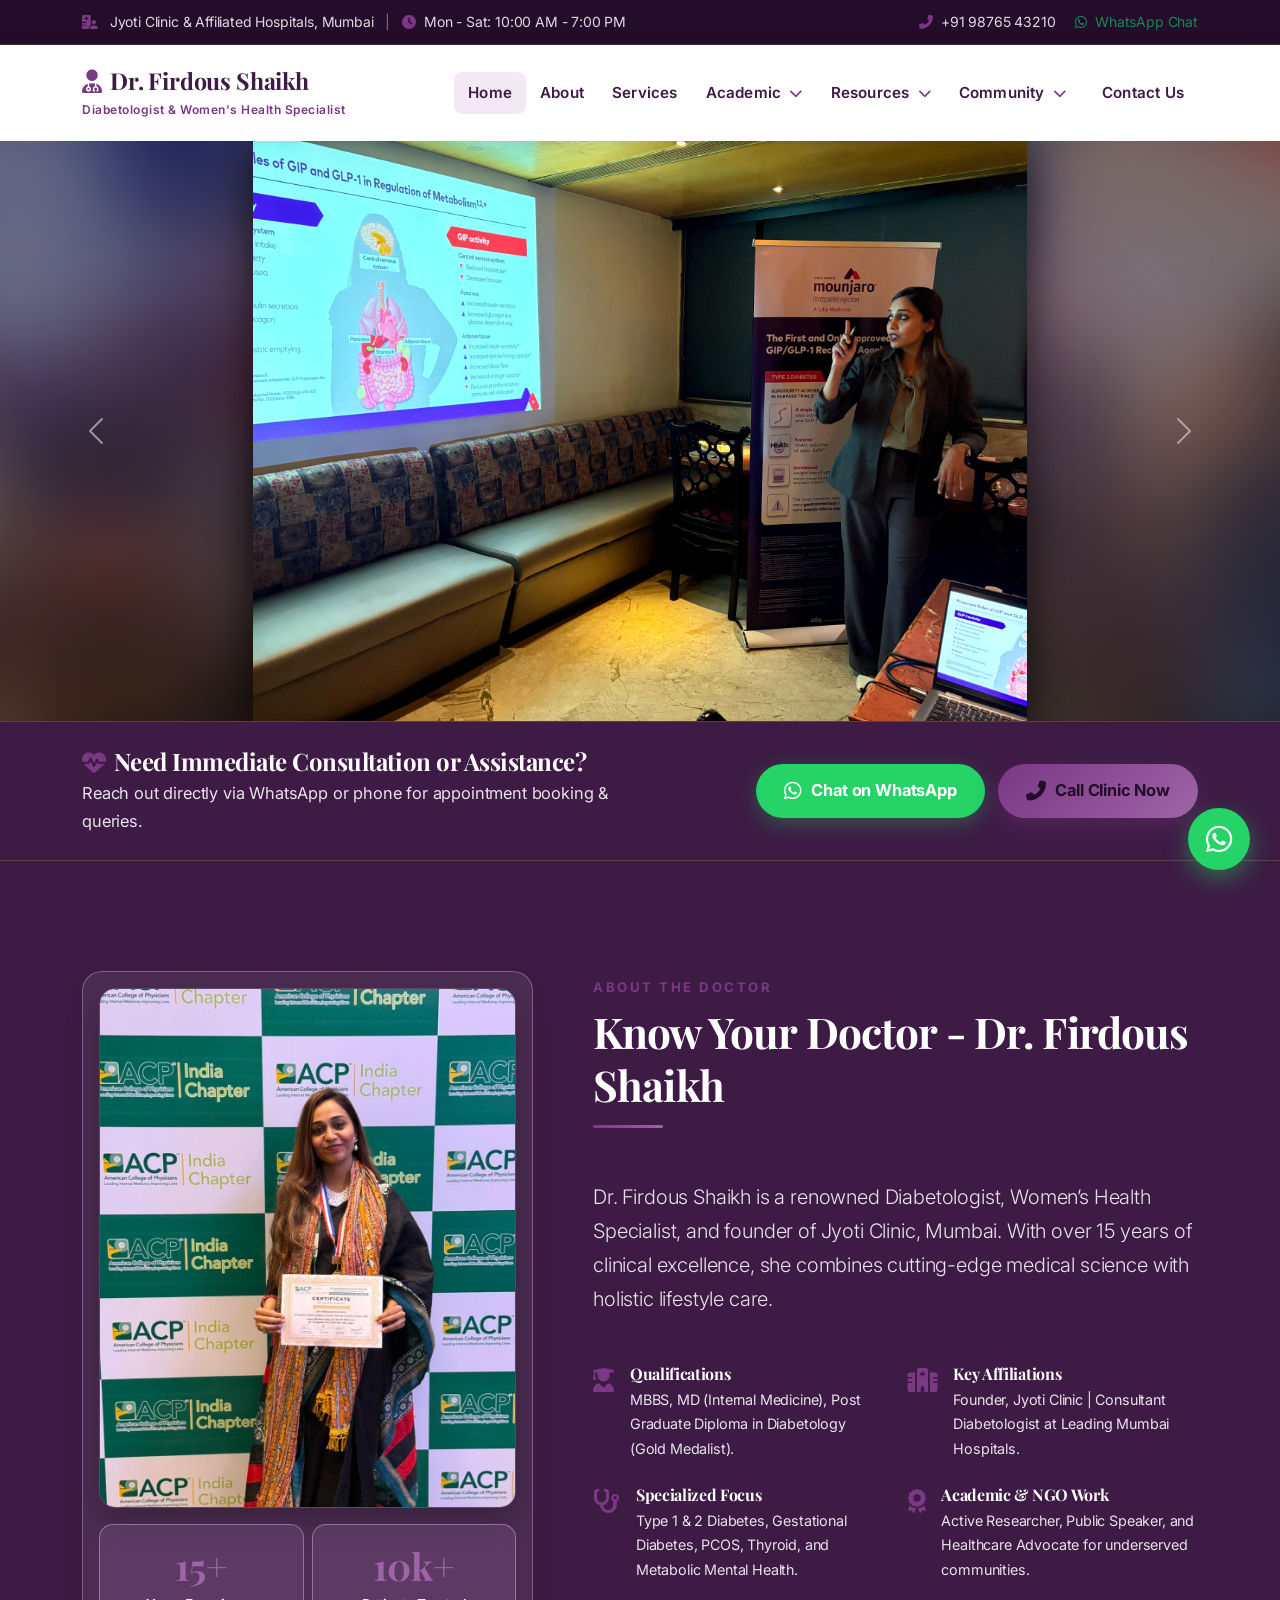
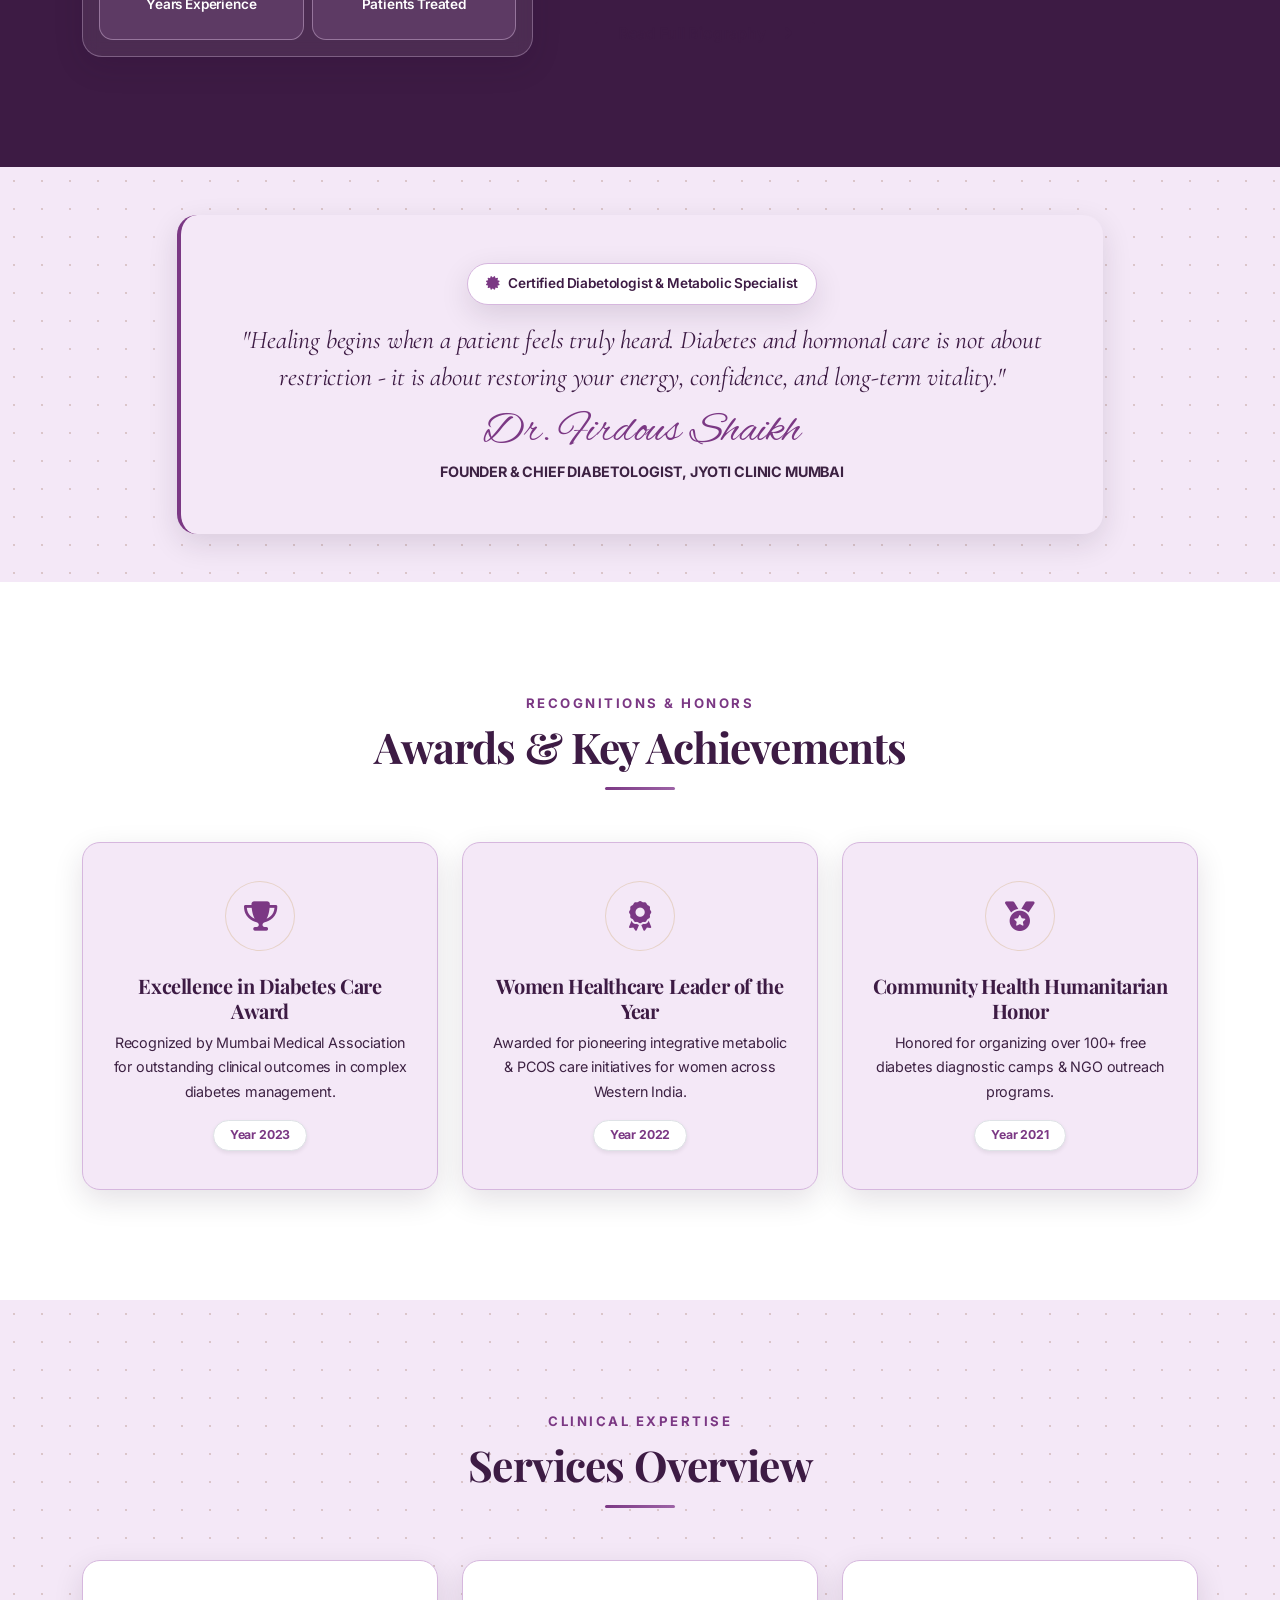
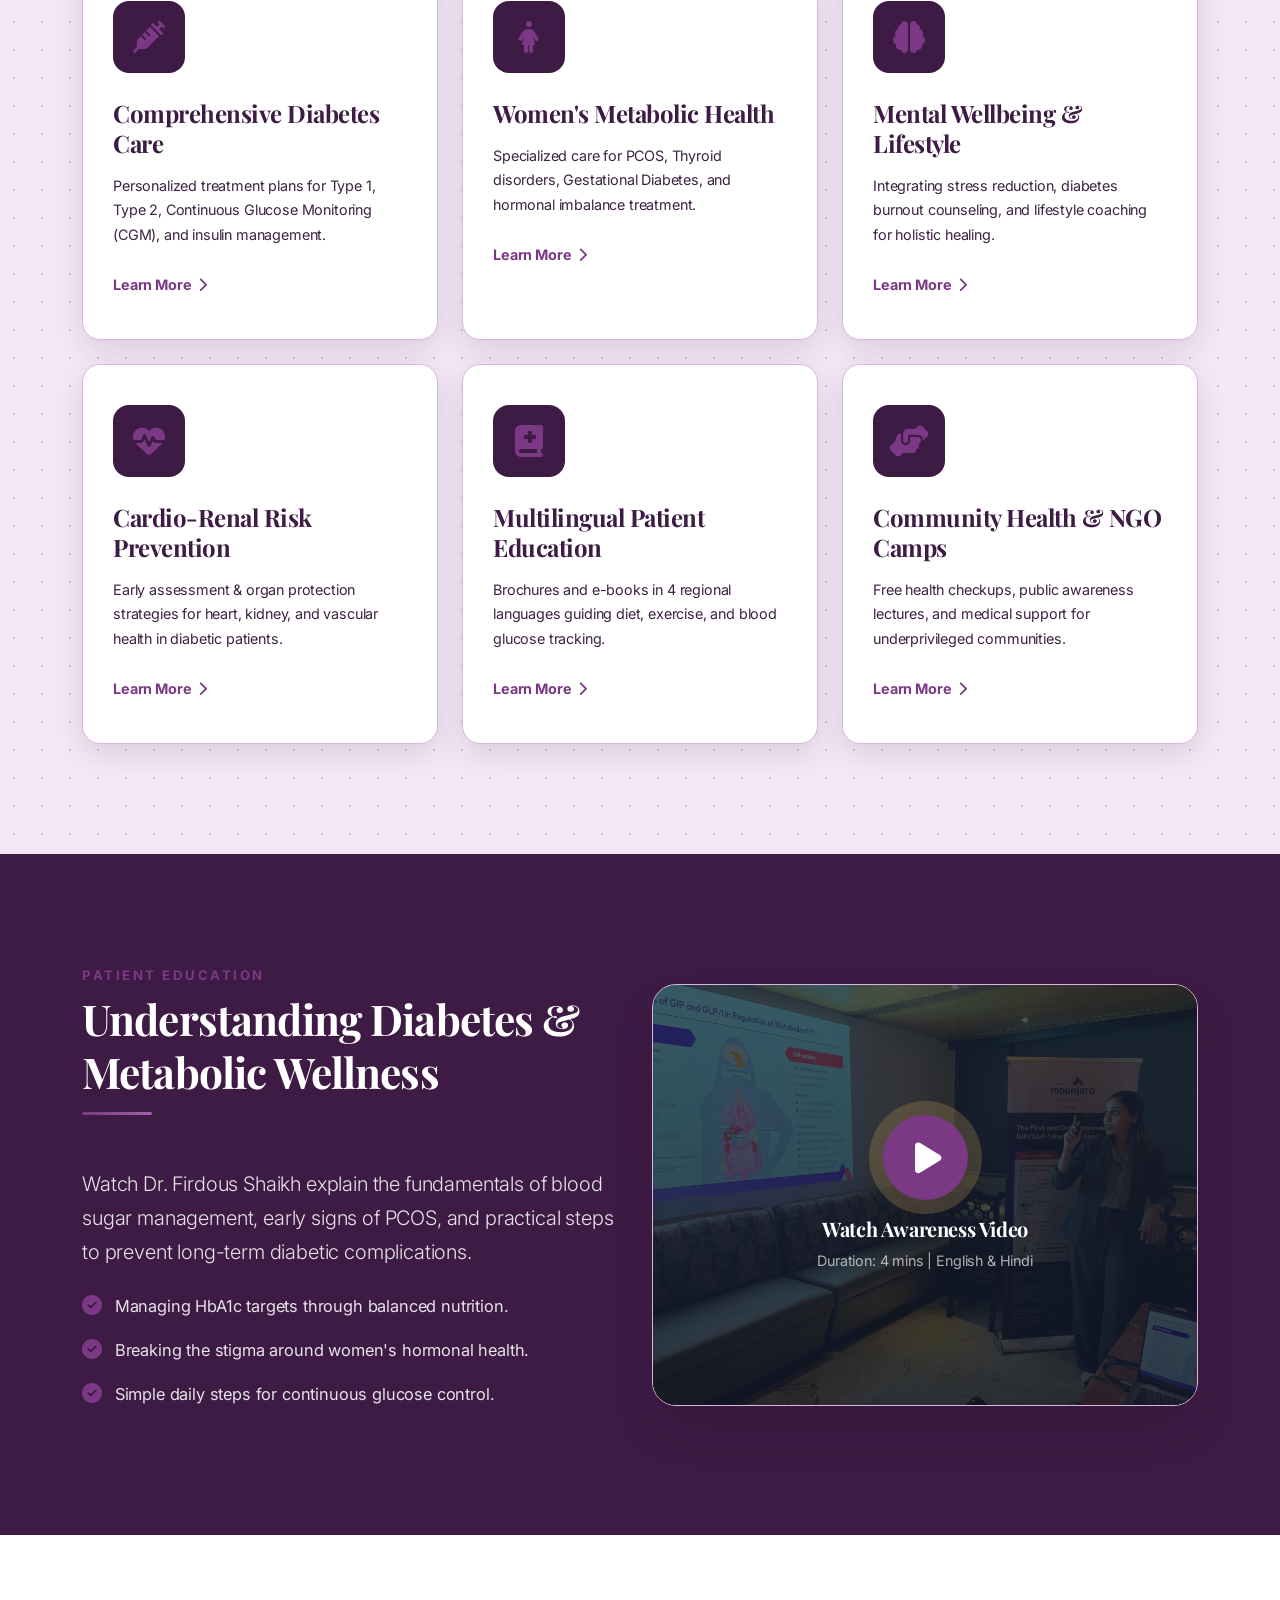
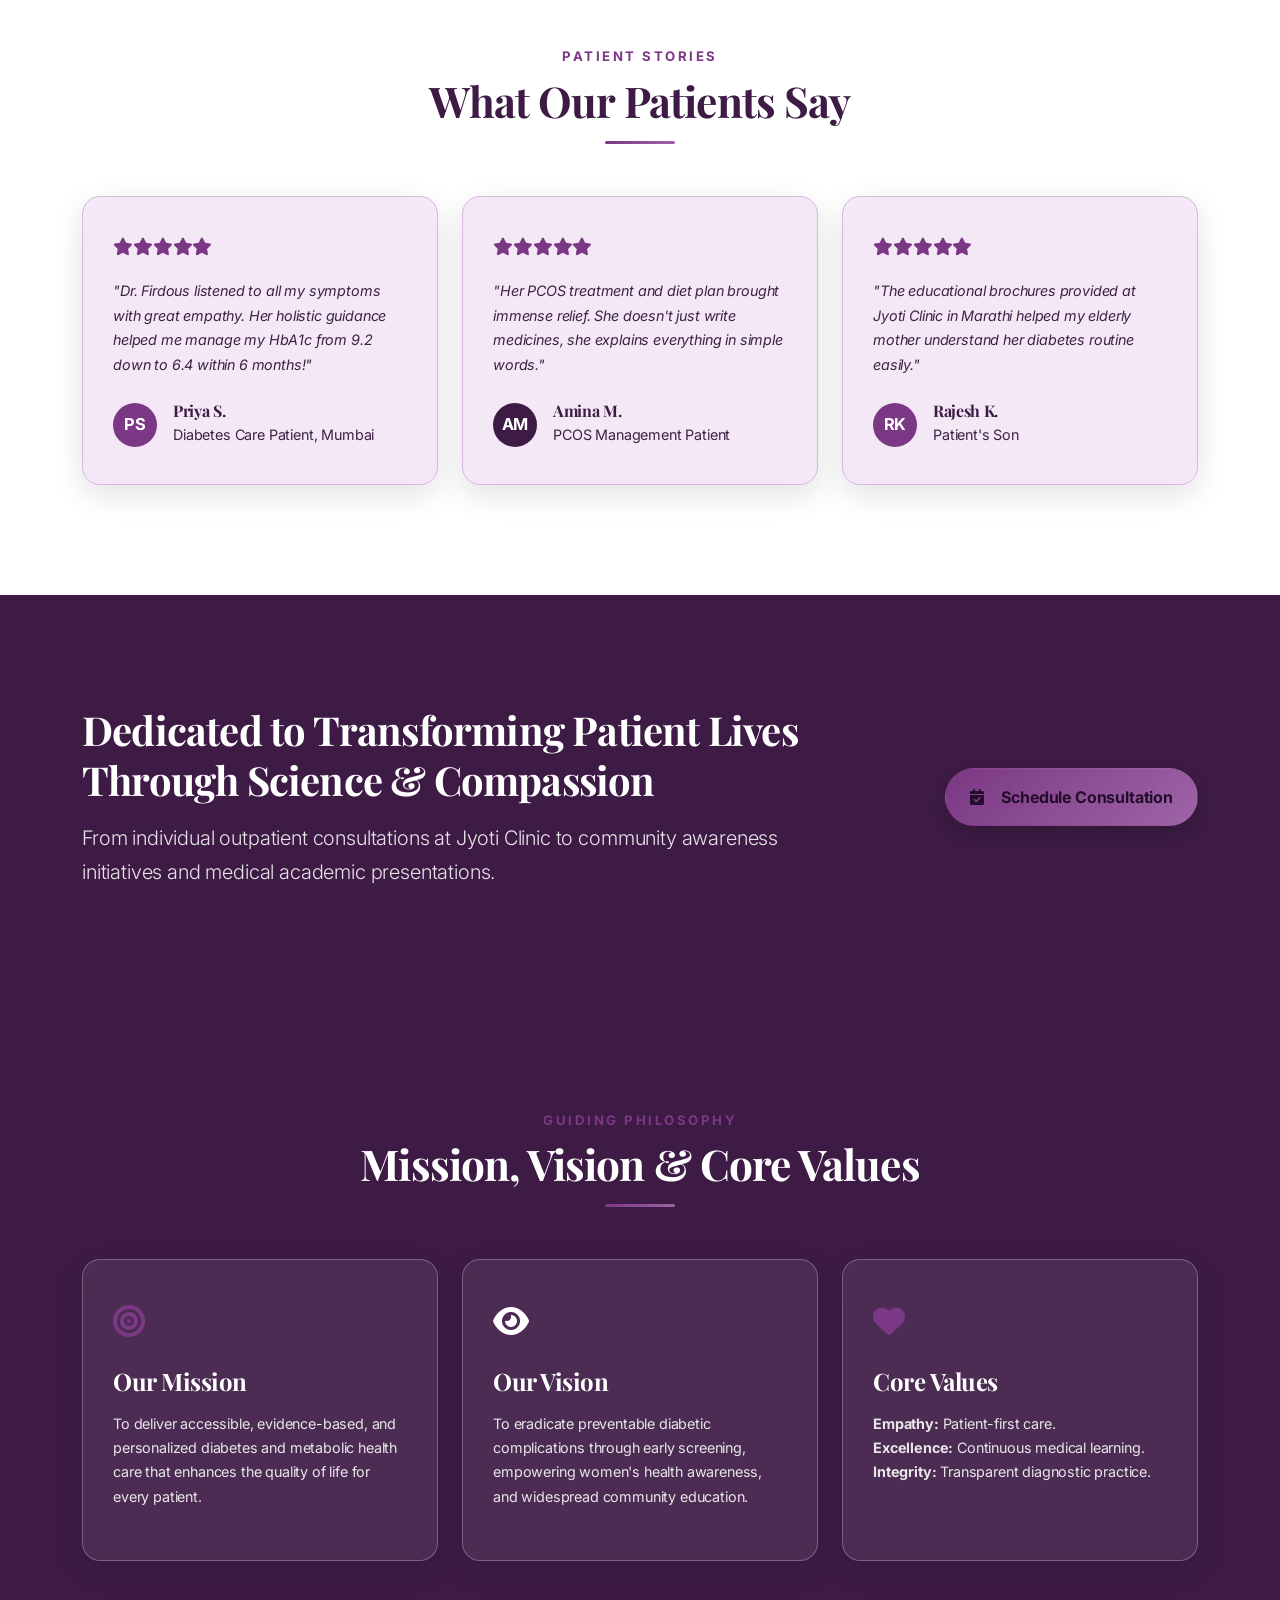
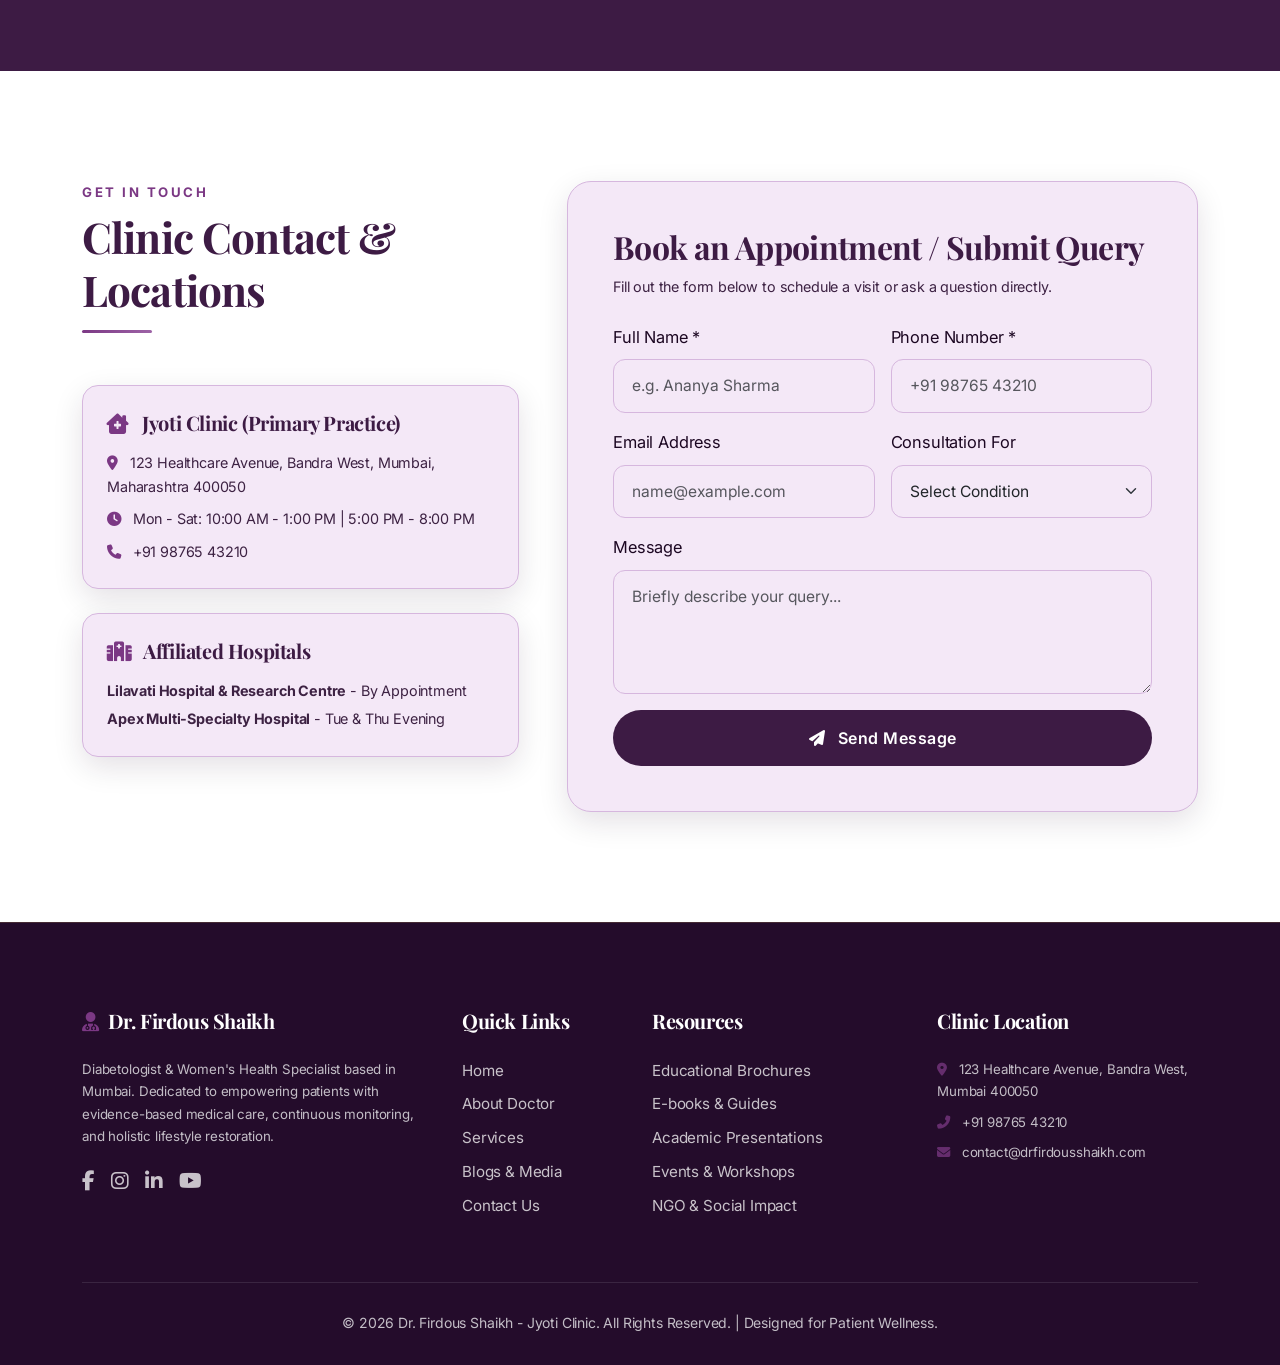
==== commit 7f777293: "Update image moudel" ====
--- a/index.html
+++ b/index.html
@@ -112,103 +112,115 @@
   </nav>
 
   <!-- ==========================================
-       SECTION 2: AUTO-ROTATING PHOTO SLIDER (1 sec interval)
+       SECTION 2: AUTO-ROTATING PHOTO SLIDER (2 sec interval)
        ========================================== -->
   <section class="hero-slider p-0">
-    <div id="heroPhotoSlider" class="carousel slide carousel-fade" data-bs-ride="carousel" data-bs-interval="1000">
+    <div id="heroPhotoSlider" class="carousel slide carousel-fade" data-bs-ride="carousel" data-bs-interval="2000">
       <div class="carousel-indicators">
-        <button type="button" data-bs-target="#heroPhotoSlider" data-bs-slide-to="0" class="active"></button>
-        <button type="button" data-bs-target="#heroPhotoSlider" data-bs-slide-to="1"></button>
-        <button type="button" data-bs-target="#heroPhotoSlider" data-bs-slide-to="2"></button>
-        <button type="button" data-bs-target="#heroPhotoSlider" data-bs-slide-to="3"></button>
-        <button type="button" data-bs-target="#heroPhotoSlider" data-bs-slide-to="4"></button>
-        <button type="button" data-bs-target="#heroPhotoSlider" data-bs-slide-to="5"></button>
-        <button type="button" data-bs-target="#heroPhotoSlider" data-bs-slide-to="6"></button>
-        <button type="button" data-bs-target="#heroPhotoSlider" data-bs-slide-to="7"></button>
-        <button type="button" data-bs-target="#heroPhotoSlider" data-bs-slide-to="8"></button>
-        <button type="button" data-bs-target="#heroPhotoSlider" data-bs-slide-to="9"></button>
+        <button type="button" data-bs-target="#heroPhotoSlider" data-bs-slide-to="0" class="active" aria-current="true" aria-label="Slide 1"></button>
+        <button type="button" data-bs-target="#heroPhotoSlider" data-bs-slide-to="1" aria-label="Slide 2"></button>
+        <button type="button" data-bs-target="#heroPhotoSlider" data-bs-slide-to="2" aria-label="Slide 3"></button>
+        <button type="button" data-bs-target="#heroPhotoSlider" data-bs-slide-to="3" aria-label="Slide 4"></button>
+        <button type="button" data-bs-target="#heroPhotoSlider" data-bs-slide-to="4" aria-label="Slide 5"></button>
+        <button type="button" data-bs-target="#heroPhotoSlider" data-bs-slide-to="5" aria-label="Slide 6"></button>
+        <button type="button" data-bs-target="#heroPhotoSlider" data-bs-slide-to="6" aria-label="Slide 7"></button>
+        <button type="button" data-bs-target="#heroPhotoSlider" data-bs-slide-to="7" aria-label="Slide 8"></button>
+        <button type="button" data-bs-target="#heroPhotoSlider" data-bs-slide-to="8" aria-label="Slide 9"></button>
+        <button type="button" data-bs-target="#heroPhotoSlider" data-bs-slide-to="9" aria-label="Slide 10"></button>
+        <button type="button" data-bs-target="#heroPhotoSlider" data-bs-slide-to="10" aria-label="Slide 11"></button>
+        <button type="button" data-bs-target="#heroPhotoSlider" data-bs-slide-to="11" aria-label="Slide 12"></button>
+        <button type="button" data-bs-target="#heroPhotoSlider" data-bs-slide-to="12" aria-label="Slide 13"></button>
+        <button type="button" data-bs-target="#heroPhotoSlider" data-bs-slide-to="13" aria-label="Slide 14"></button>
+        <button type="button" data-bs-target="#heroPhotoSlider" data-bs-slide-to="14" aria-label="Slide 15"></button>
+        <button type="button" data-bs-target="#heroPhotoSlider" data-bs-slide-to="15" aria-label="Slide 16"></button>
+        <button type="button" data-bs-target="#heroPhotoSlider" data-bs-slide-to="16" aria-label="Slide 17"></button>
       </div>
 
       <div class="carousel-inner">
         <!-- Slide 1 -->
         <div class="carousel-item active">
-          <img src="https://images.unsplash.com/photo-1622253692010-333f2da6031d?auto=format&fit=crop&w=1600&q=80" class="d-block w-100" alt="Dr. Firdous Shaikh Clinic Consultation">
-          <div class="carousel-caption">
-            <h2 class="text-white fw-bold">Compassionate & Evidence-Based Diabetes Care</h2>
-            <p class="lead text-light mb-0 opacity-90">Empowering patients through personalized metabolic management & continuous care.</p>
-          </div>
+          <img src="assets/images/home-slide-1.jpg" class="ambient-bg-img" alt="" aria-hidden="true">
+          <img src="assets/images/home-slide-1.jpg" class="d-block hero-slide-img" alt="Dr. Firdous Shaikh Presentation on Metabolism">
         </div>
         <!-- Slide 2 -->
         <div class="carousel-item">
-          <img src="https://images.unsplash.com/photo-1579684385127-1ef15d508118?auto=format&fit=crop&w=1600&q=80" class="d-block w-100" alt="Women's Health Care">
-          <div class="carousel-caption">
-            <h2 class="text-white fw-bold">Specialized Women's Metabolic Health</h2>
-            <p class="lead text-light mb-0 opacity-90">Expert guidance for PCOS, Thyroid disorders, gestational diabetes, and hormonal wellness.</p>
-          </div>
+          <img src="assets/images/home-slide-2.jpg" class="ambient-bg-img" alt="" aria-hidden="true">
+          <img src="assets/images/home-slide-2.jpg" class="d-block hero-slide-img" alt="Global Diabetes Festival CID 2.0">
         </div>
         <!-- Slide 3 -->
         <div class="carousel-item">
-          <img src="https://images.unsplash.com/photo-1576091160550-2173dba999ef?auto=format&fit=crop&w=1600&q=80" class="d-block w-100" alt="Diabetes Education">
-          <div class="carousel-caption">
-            <h2 class="text-white fw-bold">Integrated Mental Health & Wellbeing Support</h2>
-            <p class="lead text-light mb-0 opacity-90">Addressing lifestyle, emotional health, and stress alongside physical treatment.</p>
-          </div>
+          <img src="assets/images/home-slide-3.jpg" class="ambient-bg-img" alt="" aria-hidden="true">
+          <img src="assets/images/home-slide-3.jpg" class="d-block hero-slide-img" alt="CID 2026 Honor Felicitation">
         </div>
         <!-- Slide 4 -->
         <div class="carousel-item">
-          <img src="https://images.unsplash.com/photo-1584515979956-d9f6e5d09982?auto=format&fit=crop&w=1600&q=80" class="d-block w-100" alt="Medical Seminar">
-          <div class="carousel-caption">
-            <h2 class="text-white fw-bold">Academic Excellence & Clinical Research</h2>
-            <p class="lead text-light mb-0 opacity-90">Presenting key scientific insights at national & international medical forums.</p>
-          </div>
+          <img src="assets/images/home-slide-4.jpg" class="ambient-bg-img" alt="" aria-hidden="true">
+          <img src="assets/images/home-slide-4.jpg" class="d-block hero-slide-img" alt="Indian Medical Association Lecture">
         </div>
         <!-- Slide 5 -->
         <div class="carousel-item">
-          <img src="https://images.unsplash.com/photo-1551076805-e1869033e561?auto=format&fit=crop&w=1600&q=80" class="d-block w-100" alt="Jyoti Clinic Care">
-          <div class="carousel-caption">
-            <h2 class="text-white fw-bold">Founder of Jyoti Clinic, Mumbai</h2>
-            <p class="lead text-light mb-0 opacity-90">State-of-the-art diagnostic & therapeutic consultation in a welcoming environment.</p>
-          </div>
+          <img src="assets/images/home-slide-5.jpg" class="ambient-bg-img" alt="" aria-hidden="true">
+          <img src="assets/images/home-slide-5.jpg" class="d-block hero-slide-img" alt="Masterclass in Metabolic Syndrome Panel">
         </div>
         <!-- Slide 6 -->
         <div class="carousel-item">
-          <img src="https://images.unsplash.com/photo-1532938911079-1b06ac7ceec7?auto=format&fit=crop&w=1600&q=80" class="d-block w-100" alt="Community Health Camp">
-          <div class="carousel-caption">
-            <h2 class="text-white fw-bold">Community Medical Outreach</h2>
-            <p class="lead text-light mb-0 opacity-90">Free health screenings & diabetes awareness drives across underserved areas.</p>
-          </div>
+          <img src="assets/images/home-slide-6.jpg" class="ambient-bg-img" alt="" aria-hidden="true">
+          <img src="assets/images/home-slide-6.jpg" class="d-block hero-slide-img" alt="RSSDI 2025 National Conference">
         </div>
         <!-- Slide 7 -->
         <div class="carousel-item">
-          <img src="https://images.unsplash.com/photo-1505751172876-fa1923c5c528?auto=format&fit=crop&w=1600&q=80" class="d-block w-100" alt="Medical Recognition">
-          <div class="carousel-caption">
-            <h2 class="text-white fw-bold">Award-Winning Medical Leadership</h2>
-            <p class="lead text-light mb-0 opacity-90">Honored for exemplary contributions to public health and patient education.</p>
-          </div>
+          <img src="assets/images/home-slide-7.jpg" class="ambient-bg-img" alt="" aria-hidden="true">
+          <img src="assets/images/home-slide-7.jpg" class="d-block hero-slide-img" alt="Mind to Metabolism Conference">
         </div>
         <!-- Slide 8 -->
         <div class="carousel-item">
-          <img src="https://images.unsplash.com/photo-1581056771107-24ca5f033842?auto=format&fit=crop&w=1600&q=80" class="d-block w-100" alt="Patient Consultation">
-          <div class="carousel-caption">
-            <h2 class="text-white fw-bold">Multilingual Patient Resources</h2>
-            <p class="lead text-light mb-0 opacity-90">Comprehensive guides and e-books in 4 languages for accessible education.</p>
-          </div>
+          <img src="assets/images/home-slide-8.jpg" class="ambient-bg-img" alt="" aria-hidden="true">
+          <img src="assets/images/home-slide-8.jpg" class="d-block hero-slide-img" alt="Felicitation Honor by IMA Mumbai West">
         </div>
         <!-- Slide 9 -->
         <div class="carousel-item">
-          <img src="https://images.unsplash.com/photo-1516549655169-df83a0774514?auto=format&fit=crop&w=1600&q=80" class="d-block w-100" alt="Preventive Care">
-          <div class="carousel-caption">
-            <h2 class="text-white fw-bold">Preventive Cardiovascular & Renal Health</h2>
-            <p class="lead text-light mb-0 opacity-90">Early detection and organ-protective diabetes management strategies.</p>
-          </div>
+          <img src="assets/images/home-slide-9.jpg" class="ambient-bg-img" alt="" aria-hidden="true">
+          <img src="assets/images/home-slide-9.jpg" class="d-block hero-slide-img" alt="Community Diabetes Health Camp">
         </div>
         <!-- Slide 10 -->
         <div class="carousel-item">
-          <img src="https://images.unsplash.com/photo-1631815588090-d4bfec5b1cdb?auto=format&fit=crop&w=1600&q=80" class="d-block w-100" alt="Holistic Healthcare">
-          <div class="carousel-caption">
-            <h2 class="text-white fw-bold">Dedicated to Total Patient Well-being</h2>
-            <p class="lead text-light mb-0 opacity-90">Partnering with you on your journey towards lifelong health and vitality.</p>
-          </div>
+          <img src="assets/images/home-slide-10.jpg" class="ambient-bg-img" alt="" aria-hidden="true">
+          <img src="assets/images/home-slide-10.jpg" class="d-block hero-slide-img" alt="RSSDI 2025 Kochi National Panel Discussion">
+        </div>
+        <!-- Slide 11 -->
+        <div class="carousel-item">
+          <img src="assets/images/home-slide-11.jpg" class="ambient-bg-img" alt="" aria-hidden="true">
+          <img src="assets/images/home-slide-11.jpg" class="d-block hero-slide-img" alt="Frontiers Diabetes Awareness & Research Society">
+        </div>
+        <!-- Slide 12 -->
+        <div class="carousel-item">
+          <img src="assets/images/home-slide-12.jpg" class="ambient-bg-img" alt="" aria-hidden="true">
+          <img src="assets/images/home-slide-12.jpg" class="d-block hero-slide-img" alt="Mind to Metabolism Award Ceremonies">
+        </div>
+        <!-- Slide 13 -->
+        <div class="carousel-item">
+          <img src="assets/images/home-slide-13.jpg" class="ambient-bg-img" alt="" aria-hidden="true">
+          <img src="assets/images/home-slide-13.jpg" class="d-block hero-slide-img" alt="Clinical Keynote Lecture by Dr. Firdous Shaikh">
+        </div>
+        <!-- Slide 14 -->
+        <div class="carousel-item">
+          <img src="assets/images/home-slide-14.jpg" class="ambient-bg-img" alt="" aria-hidden="true">
+          <img src="assets/images/home-slide-14.jpg" class="d-block hero-slide-img" alt="National Medical Conference Panel">
+        </div>
+        <!-- Slide 15 -->
+        <div class="carousel-item">
+          <img src="assets/images/home-slide-15.jpg" class="ambient-bg-img" alt="" aria-hidden="true">
+          <img src="assets/images/home-slide-15.jpg" class="d-block hero-slide-img" alt="Diabetology Book Launch & Felicitation">
+        </div>
+        <!-- Slide 16 -->
+        <div class="carousel-item">
+          <img src="assets/images/home-slide-16.jpg" class="ambient-bg-img" alt="" aria-hidden="true">
+          <img src="assets/images/home-slide-16.jpg" class="d-block hero-slide-img" alt="Medical Council Honor Ceremony">
+        </div>
+        <!-- Slide 17 -->
+        <div class="carousel-item">
+          <img src="assets/images/home-slide-17.jpg" class="ambient-bg-img" alt="" aria-hidden="true">
+          <img src="assets/images/home-slide-17.jpg" class="d-block hero-slide-img" alt="Academic Conclave Presentation">
         </div>
       </div>
 
@@ -224,11 +236,11 @@
   <!-- ==========================================
        SECTION 3: WHATSAPP + CALL BUTTONS (Emergency Contact)
        ========================================== -->
-  <section class="emergency-bar pattern-bg-dots">
+  <section class="emergency-bar bg-solid-navy py-4">
     <div class="container">
       <div class="row align-items-center text-center text-lg-start">
         <div class="col-lg-6 mb-3 mb-lg-0">
-          <h4 class="text-white mb-1"><i class="fas fa-heartbeat me-2 text-teal"></i>Need Immediate Consultation or Assistance?</h4>
+          <h4 class="text-white mb-1"><i class="fas fa-heartbeat me-2 text-gold"></i>Need Immediate Consultation or Assistance?</h4>
           <p class="mb-0 text-light opacity-90">Reach out directly via WhatsApp or phone for appointment booking & queries.</p>
         </div>
         <div class="col-lg-6 text-center text-lg-end">
@@ -251,7 +263,7 @@
       <div class="row align-items-center">
         <div class="col-lg-5 mb-4 mb-lg-0">
           <div class="doctor-profile-card position-relative p-3">
-            <img src="https://images.unsplash.com/photo-1559839734-2b71ea197ec2?auto=format&fit=crop&w=800&q=80" alt="Dr. Firdous Shaikh" class="img-fluid rounded-4 mb-3 w-100">
+            <img src="assets/images/dr-firdous-profile.jpg" alt="Dr. Firdous Shaikh" class="img-fluid rounded-4 mb-3 w-100">
             <div class="row g-2">
               <div class="col-6">
                 <div class="stat-box">
@@ -618,7 +630,7 @@
   <!-- ==========================================
        SECTION 9: SUMMARY SECTION
        ========================================== -->
-  <section class="section-padding pattern-bg-dots" id="summary">
+  <section class="section-padding bg-solid-navy" id="summary">
     <div class="container">
       <div class="row align-items-center text-center text-md-start">
         <div class="col-lg-8 mb-4 mb-lg-0">
@@ -627,7 +639,7 @@
             From individual outpatient consultations at Jyoti Clinic to community awareness initiatives and medical academic presentations.
           </p>
         </div>
-        <div class="col-lg-4 text-center">
+        <div class="col-lg-4 text-center text-md-end">
           <a href="contact.html" class="btn btn-emergency-call px-4 py-3 shadow">
             <i class="fas fa-calendar-check me-2"></i> Schedule Consultation
           </a>
--- a/assets/css/style.css
+++ b/assets/css/style.css
@@ -7,37 +7,37 @@
 @import url('https://fonts.googleapis.com/css2?family=Alex+Brush&family=Cormorant+Garamond:ital,wght@0,500;1,500;1,600&display=swap');
 
 :root {
-  /* Lavender Palette (From Client Reference Palette) */
-  --navy-primary: #704A74;       /* Dark Royal Plum (RGB 112, 74, 116) - Dark Sections & Headers */
-  --navy-dark: #4B2B4E;          /* Deep Obsidian Plum - Top Bar & Footers */
-  --navy-light: #5C3A60;         /* Mid Dark Plum - Dark Card Backgrounds */
+  /* High-Contrast Luxury Lavender & Royal Plum Palette */
+  --navy-primary: #3D1B44;       /* Rich Deep Royal Plum for Headings & Titles */
+  --navy-dark: #240C2B;          /* Deep Obsidian Plum for Dark Sections & Footer */
+  --navy-light: #4D2654;         /* Mid Dark Card Accent */
   
-  --cream-bg: #F4E3F6;           /* Very Light Soft Lavender (RGB 244, 227, 246) - Light Section Tint */
-  --cream-card: #FFFFFF;         /* Crisp Pure White Card */
-  --cream-border: #DBBCDF;       /* Soft Lavender Border (RGB 219, 188, 223) */
+  --cream-bg: #F4E8F7;           /* Soft Light Lavender Background Tint (Perfect Text Pop) */
+  --cream-card: #FFFFFF;         /* Pure Clean White Card Background */
+  --cream-border: #D6B7DE;       /* Soft Clean Border */
   
-  --accent-gold: #916496;        /* Deep Mauve Accent (RGB 145, 100, 150) - Buttons & Icons */
-  --accent-gold-hover: #704A74;  /* Dark Plum Accent Hover */
-  --accent-gold-light: #F4E3F6;  /* Soft Lavender Tint */
-  --accent-gold-subtle: #DBBCDF; /* Soft Lavender Badge Tint */
-  --accent-gold-mid: #BC8BC2;    /* Mid Lilac Accent (RGB 188, 139, 194) */
+  --accent-gold: #7B3884;        /* Rich Mauve Accent for Buttons & Badges */
+  --accent-gold-hover: #3D1B44;  /* Dark Plum Accent Hover */
+  --accent-gold-light: #F4E8F7;  /* Light Lavender Tint */
+  --accent-gold-subtle: #D6B7DE; /* Soft Lavender Badge Tint */
+  --accent-gold-mid: #9E64A7;    /* Mid Lilac Accent */
   
-  --accent-emerald: #916496;
-  --accent-emerald-light: #F4E3F6;
+  --accent-emerald: #7B3884;
+  --accent-emerald-light: #F4E8F7;
   
-  --dark-text: #321B35;          /* Rich Deep Purple Text */
-  --muted-text: #68506A;         /* Soft Muted Plum Body Text */
-  --light-text: #F4E3F6;
+  --dark-text: #1C0722;          /* Deep Obsidian Text - Maximum Sharpness & Legibility */
+  --muted-text: #3D2243;         /* Deep Legible Body Text */
+  --light-text: #F8EFF9;         /* Brilliant White-Lavender Light Text for Dark Sections */
   
   /* Gradients */
-  --navy-gradient: linear-gradient(135deg, #704A74 0%, #4B2B4E 100%);
-  --gold-gradient: linear-gradient(135deg, #916496 0%, #BC8BC2 100%);
-  --cream-gradient: linear-gradient(180deg, #F4E3F6 0%, #F9EFFB 100%);
+  --navy-gradient: linear-gradient(135deg, #3D1B44 0%, #240C2B 100%);
+  --gold-gradient: linear-gradient(135deg, #7B3884 0%, #9E64A7 100%);
+  --cream-gradient: linear-gradient(180deg, #F4E8F7 0%, #F8EFF9 100%);
   
   /* Shadows */
-  --card-shadow: 0 10px 30px rgba(112, 74, 116, 0.08);
-  --hover-shadow: 0 25px 50px -12px rgba(112, 74, 116, 0.18);
-  --gold-glow: 0 8px 25px rgba(145, 100, 150, 0.35);
+  --card-shadow: 0 10px 30px rgba(36, 12, 43, 0.12);
+  --hover-shadow: 0 25px 50px -12px rgba(36, 12, 43, 0.22);
+  --gold-glow: 0 8px 25px rgba(123, 56, 132, 0.35);
   
   /* Luxury Typography */
   --font-serif: 'Playfair Display', Georgia, serif;
@@ -54,7 +54,7 @@
 body {
   font-family: var(--font-sans);
   color: var(--dark-text);
-  background-color: #ffffff;
+  background-color: #f7eff9;
   line-height: 1.7;
   overflow-x: hidden;
   font-size: 1.025rem;
@@ -466,57 +466,74 @@
 .navbar-custom .nav-link {
   font-weight: 600;
   color: var(--navy-primary);
-  font-size: 0.9rem;
+  font-size: 0.95rem;
   padding: 8px 14px !important;
-  border-radius: 6px;
+  border-radius: 8px;
   transition: var(--transition-fast);
   letter-spacing: 0.2px;
   white-space: nowrap;
 }
 
 .navbar-custom .nav-link:hover,
-.navbar-custom .nav-link.active {
-  color: var(--accent-gold) !important;
-  background-color: var(--accent-gold-light);
+.navbar-custom .nav-link.active,
+.navbar-custom .show > .nav-link {
+  color: var(--navy-primary) !important;
+  background-color: var(--cream-bg) !important;
+}
+
+/* Hide Bootstrap default dropdown caret to prevent double arrows */
+.navbar-custom .dropdown-toggle::after {
+  display: none !important;
+}
+
+/* Isolated Position for Parent Dropdown Item */
+.navbar-custom .nav-item.dropdown {
+  position: relative !important;
 }
 
 /* --- Luxury Dropdown Menu Styling --- */
 .navbar-custom .dropdown-menu {
-  border: 1px solid var(--cream-border);
-  border-top: 3px solid var(--accent-gold);
-  border-radius: 12px;
-  background-color: #ffffff;
-  box-shadow: 0 15px 35px rgba(26, 35, 50, 0.12);
-  padding: 10px 0;
-  margin-top: 10px;
+  position: absolute !important;
+  top: 100% !important;
+  left: 0 !important;
+  right: auto !important;
+  border: 1px solid var(--cream-border) !important;
+  border-top: 3px solid var(--accent-gold) !important;
+  border-radius: 12px !important;
+  background-color: #ffffff !important;
+  box-shadow: 0 20px 40px rgba(36, 12, 43, 0.18) !important;
+  padding: 10px 0 !important;
+  margin-top: 6px !important;
+  min-width: 240px !important;
+  z-index: 1060 !important;
 }
 
 .navbar-custom .dropdown-item {
   font-weight: 600;
-  font-size: 0.9rem;
-  color: var(--navy-primary);
-  padding: 9px 20px;
-  transition: var(--transition-fast);
+  font-size: 0.92rem;
+  color: var(--navy-primary) !important;
+  padding: 10px 20px !important;
+  transition: var(--transition-fast) !important;
   white-space: nowrap;
 }
 
 .navbar-custom .dropdown-item:hover,
 .navbar-custom .dropdown-item:focus {
-  background-color: var(--accent-gold-light);
-  color: var(--accent-gold);
-  padding-left: 24px;
+  background-color: var(--cream-bg) !important;
+  color: var(--navy-primary) !important;
+  padding-left: 24px !important;
 }
 
 .navbar-custom .dropdown-item.active {
-  background-color: var(--accent-gold);
-  color: #ffffff;
-}
-
-/* Desktop hover trigger for seamless UX */
+  background-color: var(--navy-primary) !important;
+  color: #ffffff !important;
+}
+
+/* Desktop hover trigger for seamless UX without overlap */
 @media (min-width: 992px) {
-  .navbar-custom .nav-item.dropdown:hover .dropdown-menu {
-    display: block;
-    animation: fadeInDown 0.25s ease forwards;
+  .navbar-custom .nav-item.dropdown:hover > .dropdown-menu {
+    display: block !important;
+    animation: fadeInDown 0.22s ease forwards;
   }
 }
 
@@ -581,10 +598,11 @@
   transform: translateY(-3px);
 }
 
-/* --- Hero Photo Slider Carousel & Decorative Glow Overlay --- */
+/* --- Hero Photo Slider Carousel & Premium Full-View Framing --- */
 .hero-slider {
   position: relative;
   overflow: hidden;
+  background-color: #0c0612;
 }
 
 .hero-slider::before {
@@ -594,42 +612,57 @@
   right: -80px;
   width: 480px;
   height: 480px;
-  background: radial-gradient(circle, rgba(145, 100, 150, 0.28) 0%, rgba(112, 74, 116, 0) 70%);
+  background: radial-gradient(circle, rgba(145, 100, 150, 0.15) 0%, rgba(112, 74, 116, 0) 70%);
   border-radius: 50%;
   pointer-events: none;
   z-index: 3;
 }
 
-.hero-slider::after {
-  content: '';
-  position: absolute;
-  top: 0;
-  right: 0;
-  width: 100%;
-  height: 100%;
-  background-image: radial-gradient(rgba(145, 100, 150, 0.15) 1.2px, transparent 1.2px);
-  background-size: 32px 32px;
-  pointer-events: none;
-  z-index: 2;
-  opacity: 0.5;
-}
-
 .hero-slider .carousel-item {
-  height: 560px;
-  background-color: var(--navy-dark);
+  height: 580px;
+  position: relative;
+  overflow: hidden;
+  background-color: #0c0612;
+  display: flex;
+  align-items: center;
+  justify-content: center;
 }
 
 @media (max-width: 768px) {
   .hero-slider .carousel-item {
-    height: 400px;
+    height: 380px;
   }
 }
 
-.hero-slider img {
+/* Ambient Blurred Background - Fills Left & Right Margins with Soft Image Lighting */
+.hero-slider .ambient-bg-img {
+  position: absolute;
+  top: -10%;
+  left: -10%;
+  width: 120%;
+  height: 120%;
   object-fit: cover;
+  object-position: center;
+  filter: blur(40px) brightness(0.55) saturate(1.25);
+  transform: scale(1.1);
+  z-index: 1;
+  pointer-events: none;
+  opacity: 0.95;
+}
+
+/* Main Center Crisp Image */
+.hero-slider .hero-slide-img {
+  position: relative;
+  z-index: 2;
+  object-fit: contain;
+  object-position: center;
+  max-height: 100%;
+  max-width: 100%;
+  width: auto;
   height: 100%;
-  width: 100%;
-  filter: brightness(0.68);
+  margin: 0 auto;
+  filter: brightness(1) contrast(1.02);
+  box-shadow: 0 10px 40px rgba(0, 0, 0, 0.45);
 }
 
 .hero-slider .carousel-caption {
@@ -645,6 +678,15 @@
   box-shadow: 0 20px 40px rgba(0, 0, 0, 0.35);
 }
 
+/* Doctor Profile Card Portrait Styling */
+.doctor-profile-card img {
+  max-height: 520px;
+  object-fit: cover;
+  object-position: top center;
+  box-shadow: 0 12px 30px rgba(0, 0, 0, 0.25);
+  border: 1px solid rgba(255, 255, 255, 0.12);
+}
+
 .hero-slider .carousel-caption h2 {
   font-family: var(--font-serif);
   font-size: 2.2rem;
@@ -790,7 +832,7 @@
 }
 
 .video-placeholder {
-  background: linear-gradient(rgba(26, 35, 50, 0.75), rgba(17, 24, 39, 0.85)), url('https://images.unsplash.com/photo-1576091160399-112ba8d25d1d?auto=format&fit=crop&w=1200&q=80');
+  background: linear-gradient(rgba(26, 35, 50, 0.75), rgba(17, 24, 39, 0.85)), url('../images/home-slide-1.jpg');
   background-size: cover;
   background-position: center;
   height: 420px;
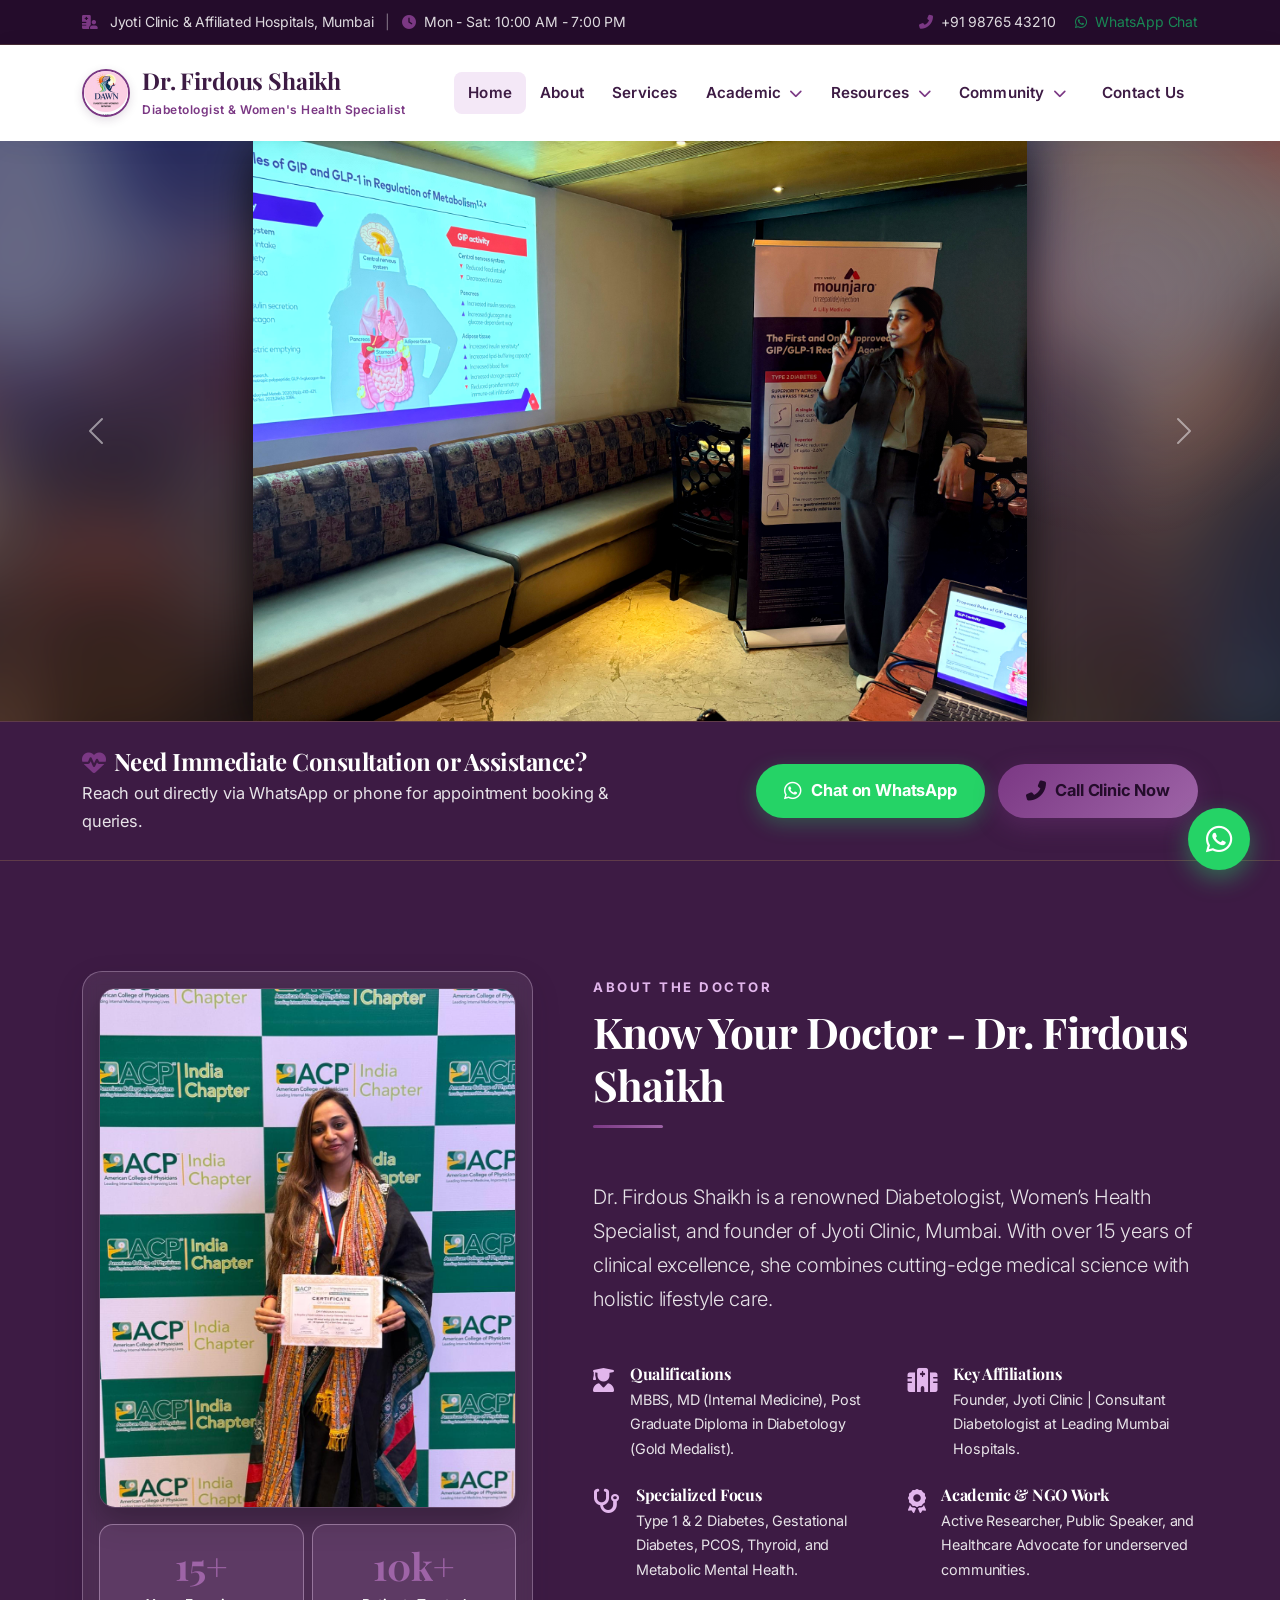
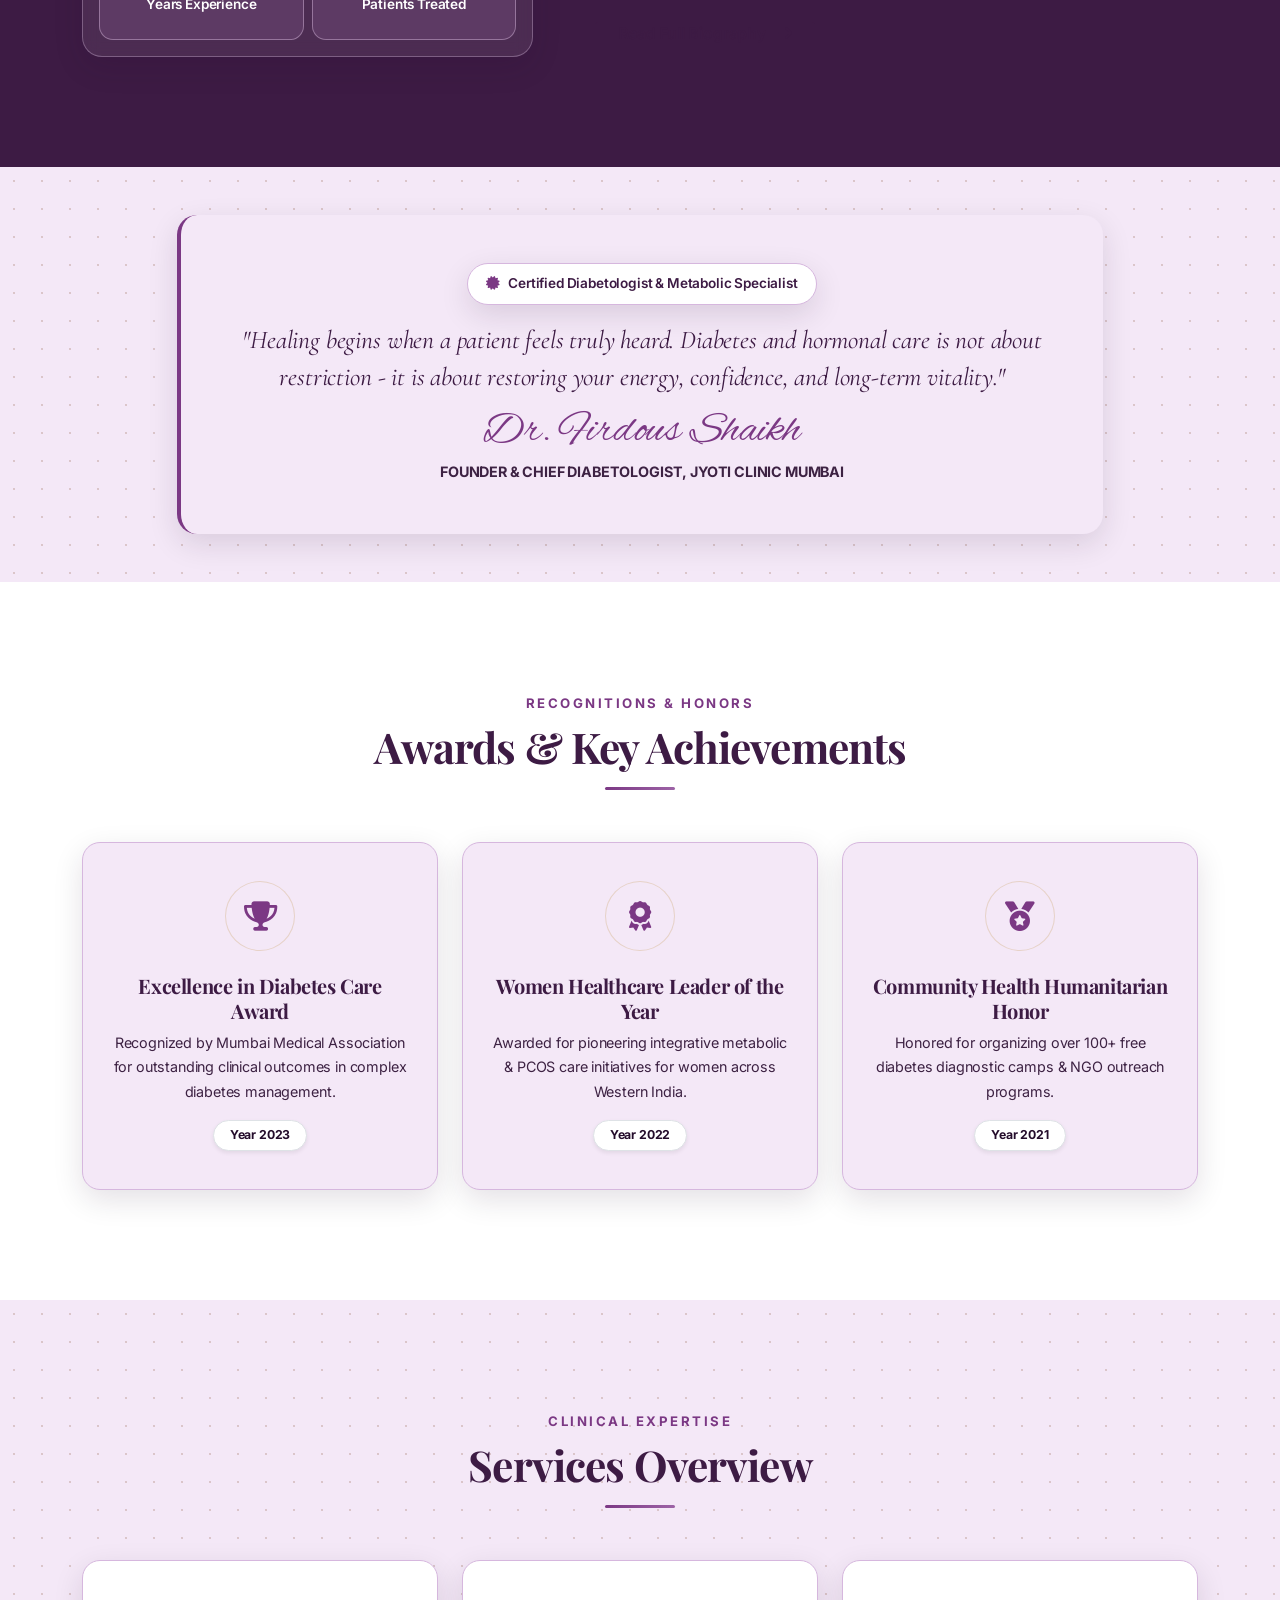
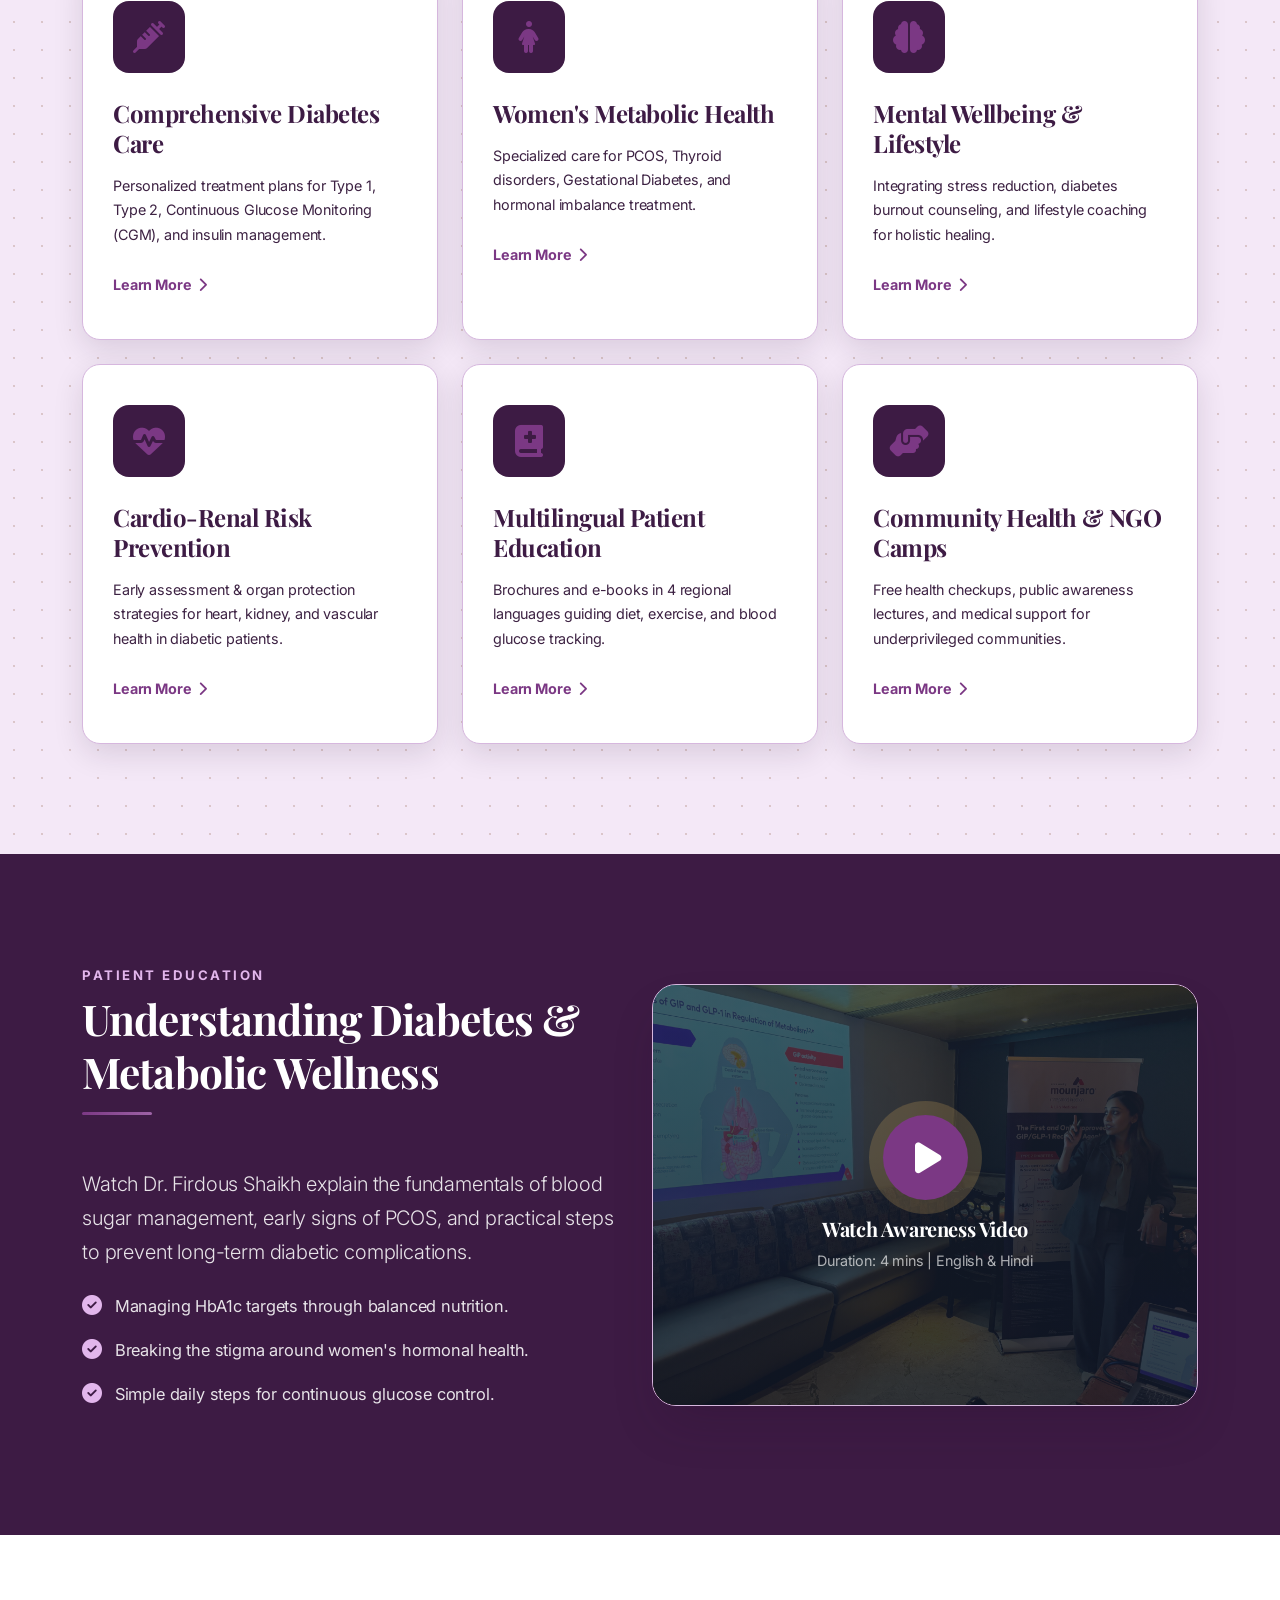
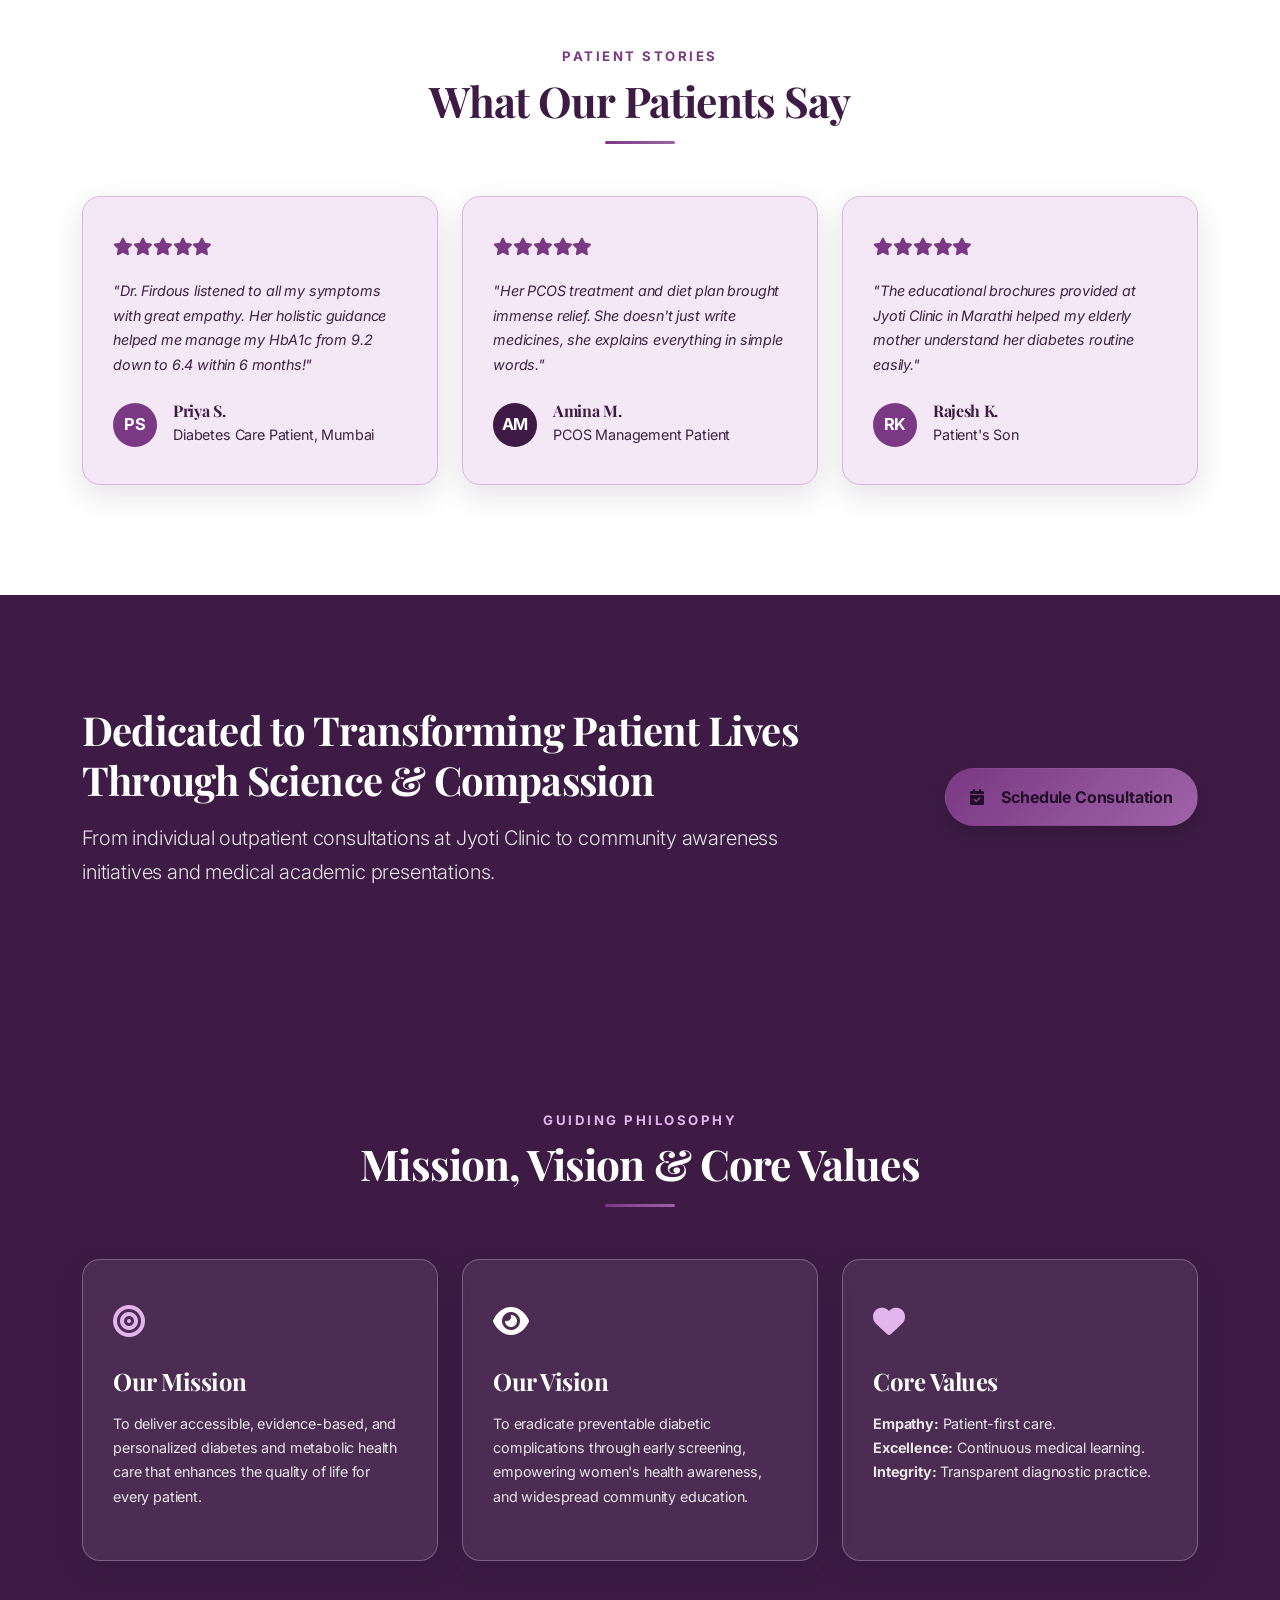
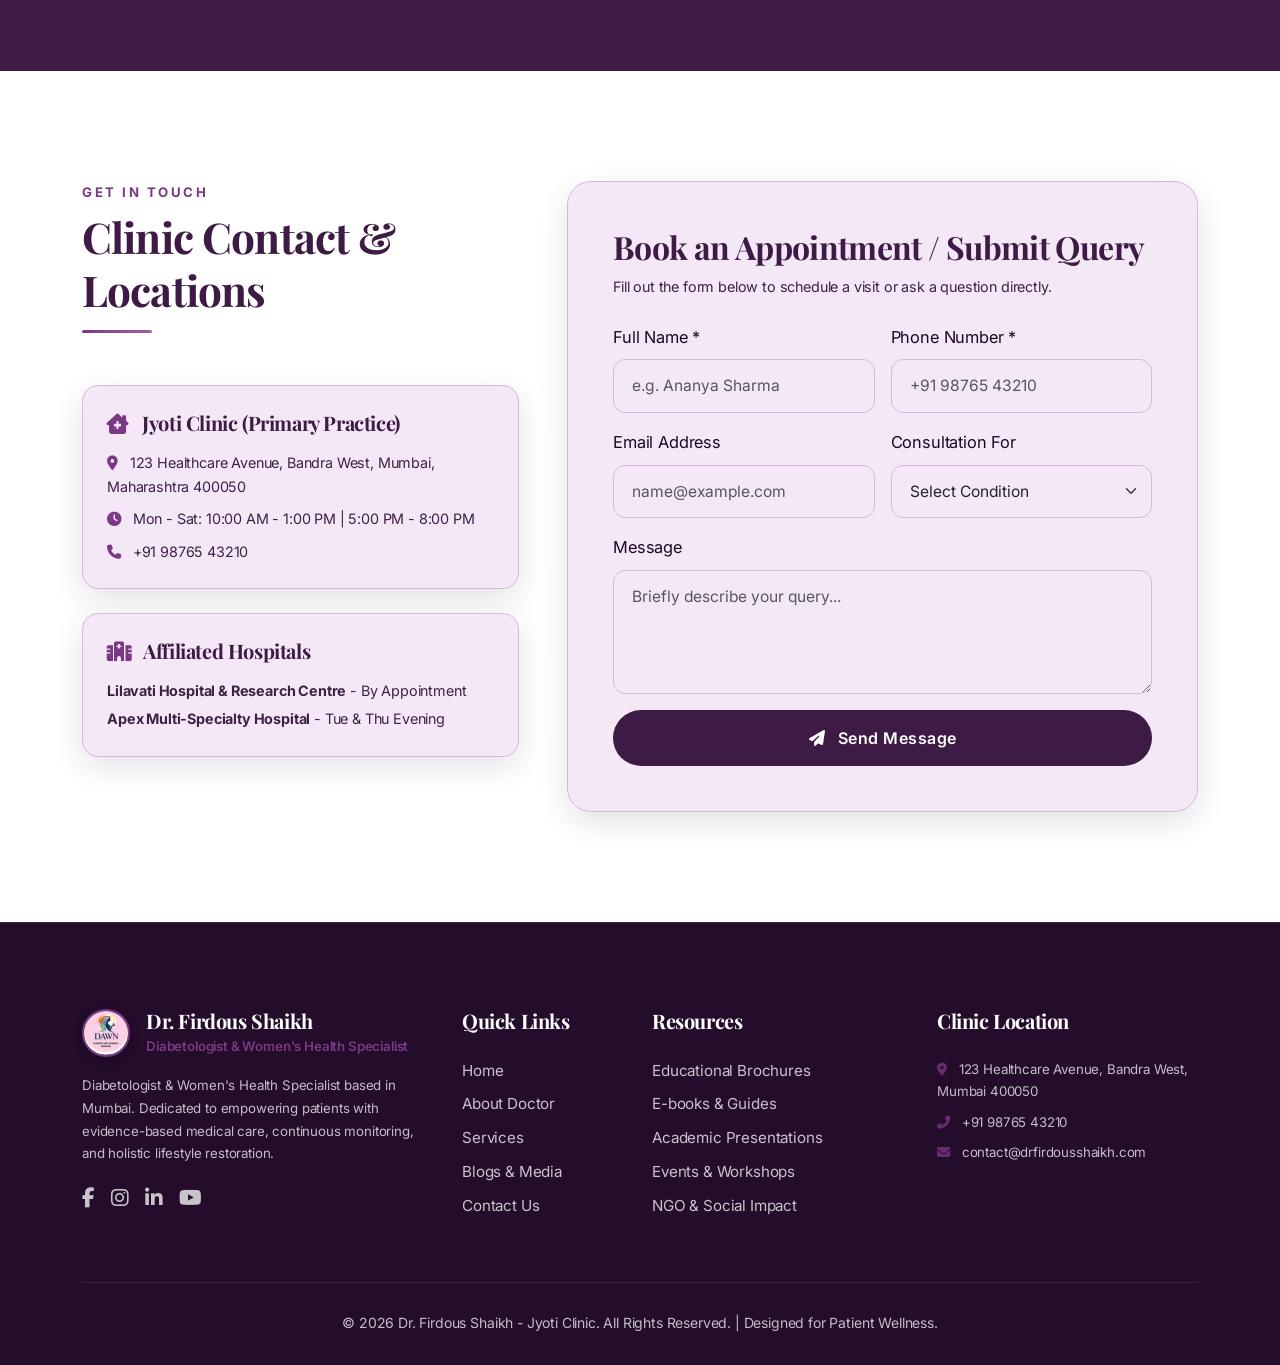
==== commit 95e3d627: "upadte the changes" ====
--- a/index.html
+++ b/index.html
@@ -7,6 +7,10 @@
   <title>Dr. Firdous Shaikh | Diabetologist & Women's Metabolic Health Specialist Mumbai</title>
   <meta name="description"
     content="Dr. Firdous Shaikh is a leading diabetologist and founder of Jyoti Clinic in Mumbai, specializing in diabetes care, women's metabolic health, and mental wellbeing.">
+  <!-- Favicon -->
+  <link rel="icon" type="image/png" href="assets/images/favicon.png">
+  <link rel="shortcut icon" href="assets/images/favicon.ico">
+  <link rel="apple-touch-icon" sizes="180x180" href="assets/images/apple-touch-icon.png">
 
   <!-- Google Fonts: Playfair Display (Serif Headings) & Inter (Sans-serif Body) -->
   <link rel="preconnect" href="https://fonts.googleapis.com">
@@ -49,8 +53,11 @@
     <div class="container">
       <!-- Name + Designation (Top Left) -->
       <a class="navbar-brand me-auto" href="index.html">
-        <span class="brand-name"><i class="fas fa-user-md text-teal me-2"></i>Dr. Firdous Shaikh</span>
-        <span class="brand-title">Diabetologist & Women's Health Specialist</span>
+        <img src="assets/images/logo.jpg" alt="DAWN Logo - Dr. Firdous Shaikh" class="navbar-logo-img">
+        <div>
+          <span class="brand-name">Dr. Firdous Shaikh</span>
+          <span class="brand-title">Diabetologist & Women's Health Specialist</span>
+        </div>
       </a>
 
       <!-- Mobile Menu Toggle Button -->
@@ -701,6 +708,12 @@
   <!-- ==========================================
        SECTION 11: CONTACT INFO & FORM
        ========================================== -->
+  <!-- ==========================================
+       SECTION 12: FOOTER
+       ========================================== -->
+    <!-- ==========================================
+       CONTACT INFO & APPOINTMENT FORM
+       ========================================== -->
   <section class="section-padding bg-plain-clean" id="contactSection">
     <div class="container">
       <div class="row g-5">
@@ -732,26 +745,26 @@
             <h3 class="text-navy mb-2">Book an Appointment / Submit Query</h3>
             <p class="text-muted small mb-4">Fill out the form below to schedule a visit or ask a question directly.</p>
 
-            <form id="mainContactForm">
+            <form class="mainContactForm">
               <!-- Honeypot Field for Spam Protection -->
-              <input type="text" name="website_hp" id="website_hp" style="display:none !important;" tabindex="-1" autocomplete="off">
+              <input type="text" name="website_hp" style="display:none !important;" tabindex="-1" autocomplete="off">
 
               <div class="row g-3">
                 <div class="col-md-6">
-                  <label for="patientName" class="form-label font-weight-600">Full Name *</label>
-                  <input type="text" class="form-control" id="patientName" placeholder="e.g. Ananya Sharma" required>
+                  <label class="form-label font-weight-600">Full Name *</label>
+                  <input type="text" class="form-control" placeholder="e.g. Ananya Sharma" required>
                 </div>
                 <div class="col-md-6">
-                  <label for="patientPhone" class="form-label font-weight-600">Phone Number *</label>
-                  <input type="tel" class="form-control" id="patientPhone" placeholder="+91 98765 43210" required>
+                  <label class="form-label font-weight-600">Phone Number *</label>
+                  <input type="tel" class="form-control" placeholder="+91 98765 43210" required>
                 </div>
                 <div class="col-md-6">
-                  <label for="patientEmail" class="form-label font-weight-600">Email Address</label>
-                  <input type="email" class="form-control" id="patientEmail" placeholder="name@example.com">
+                  <label class="form-label font-weight-600">Email Address</label>
+                  <input type="email" class="form-control" placeholder="name@example.com">
                 </div>
                 <div class="col-md-6">
-                  <label for="consultationType" class="form-label font-weight-600">Consultation For</label>
-                  <select class="form-select" id="consultationType">
+                  <label class="form-label font-weight-600">Consultation For</label>
+                  <select class="form-select">
                     <option selected>Select Condition</option>
                     <option value="Diabetes">Diabetes Care</option>
                     <option value="PCOS">Women's Health / PCOS</option>
@@ -761,8 +774,8 @@
                   </select>
                 </div>
                 <div class="col-12">
-                  <label for="messageText" class="form-label font-weight-600">Message</label>
-                  <textarea class="form-control" id="messageText" rows="4" placeholder="Briefly describe your query..."></textarea>
+                  <label class="form-label font-weight-600">Message</label>
+                  <textarea class="form-control" rows="4" placeholder="Briefly describe your query..."></textarea>
                 </div>
                 <div class="col-12">
                   <button type="submit" class="btn btn-primary bg-navy border-0 rounded-pill px-5 py-3 w-100 font-weight-bold">
@@ -770,7 +783,7 @@
                   </button>
                 </div>
               </div>
-              <div id="formFeedback" class="mt-3 text-center d-none"></div>
+              <div class="formFeedback mt-3 text-center d-none"></div>
             </form>
           </div>
         </div>
@@ -779,13 +792,19 @@
   </section>
 
   <!-- ==========================================
-       SECTION 12: FOOTER
+       FOOTER
        ========================================== -->
   <footer class="footer-custom">
     <div class="container">
       <div class="row g-4">
         <div class="col-lg-4 col-md-6">
-          <h5><i class="fas fa-user-md text-teal me-2"></i>Dr. Firdous Shaikh</h5>
+          <div class="d-flex align-items-center gap-3 mb-3">
+            <img src="assets/images/logo.jpg" alt="DAWN Logo - Dr. Firdous Shaikh" class="footer-logo-img">
+            <div>
+              <h5 class="mb-0 text-white font-serif fw-bold">Dr. Firdous Shaikh</h5>
+              <span class="small text-gold fw-semibold">Diabetologist & Women's Health Specialist</span>
+            </div>
+          </div>
           <p class="small text-light opacity-75">
             Diabetologist & Women's Health Specialist based in Mumbai. Dedicated to empowering patients with evidence-based medical care, continuous monitoring, and holistic lifestyle restoration.
           </p>
--- a/assets/css/style.css
+++ b/assets/css/style.css
@@ -265,9 +265,9 @@
 
 /* Treatment 2: Solid Dark Navy Block (Flat, NO Pattern) */
 .bg-solid-navy {
-  background-color: var(--navy-primary) !important;
+  background-color: var(--navy-dark) !important;
   background-image: none !important;
-  color: rgba(255, 255, 255, 0.9) !important;
+  color: rgba(255, 255, 255, 0.92) !important;
   position: relative;
 }
 .bg-solid-navy .section-title h2,
@@ -275,7 +275,7 @@
   color: #ffffff !important;
 }
 .bg-solid-navy .section-title .subtitle {
-  color: var(--accent-gold) !important;
+  color: #E2B6EC !important;
 }
 .bg-solid-navy .divider {
   background: var(--gold-gradient) !important;
@@ -284,10 +284,13 @@
   color: #ffffff !important;
 }
 .bg-solid-navy .text-muted {
-  color: rgba(255, 255, 255, 0.75) !important;
+  color: rgba(255, 255, 255, 0.85) !important;
+}
+.bg-solid-navy .text-teal {
+  color: #E2B6EC !important;
 }
 .bg-solid-navy .lead {
-  color: rgba(255, 255, 255, 0.9) !important;
+  color: rgba(255, 255, 255, 0.92) !important;
 }
 .bg-solid-navy .award-card,
 .bg-solid-navy .service-card,
@@ -295,8 +298,8 @@
 .bg-solid-navy .value-card,
 .bg-solid-navy .contact-form-card,
 .bg-solid-navy .card {
-  background: rgba(255, 255, 255, 0.06) !important;
-  border: 1px solid rgba(197, 160, 89, 0.3) !important;
+  background: rgba(255, 255, 255, 0.08) !important;
+  border: 1px solid rgba(226, 182, 236, 0.3) !important;
   color: #ffffff !important;
   backdrop-filter: blur(8px);
 }
@@ -305,9 +308,33 @@
 .bg-solid-navy .testimonial-card h6,
 .bg-solid-navy .value-card h4,
 .bg-solid-navy .contact-form-card h3,
+.bg-solid-navy .card h4,
 .bg-solid-navy .card h5,
 .bg-solid-navy .card h6 {
   color: #ffffff !important;
+  font-weight: 700 !important;
+}
+.bg-solid-navy .card p,
+.bg-solid-navy .card .text-muted {
+  color: rgba(255, 255, 255, 0.85) !important;
+}
+.bg-solid-navy .card .text-teal,
+.bg-solid-navy .card i {
+  color: #E2B6EC !important;
+}
+/* White Badge Button Contrast Fix */
+.bg-solid-navy .badge.bg-white,
+.card .badge.bg-white,
+.badge.bg-white {
+  background-color: #ffffff !important;
+  color: #240C2B !important;
+  font-weight: 700 !important;
+}
+.bg-solid-navy .badge.bg-gold,
+.badge.bg-gold {
+  background-color: var(--accent-gold) !important;
+  color: #ffffff !important;
+  font-weight: 700 !important;
 }
 .bg-solid-navy .form-label {
   color: rgba(255, 255, 255, 0.9) !important;
@@ -446,12 +473,45 @@
   transition: var(--transition-fast);
 }
 
+.navbar-brand {
+  display: inline-flex;
+  align-items: center;
+  gap: 12px;
+  text-decoration: none;
+}
+
+.navbar-logo-img {
+  height: 48px;
+  width: 48px;
+  object-fit: cover;
+  border-radius: 50%;
+  border: 2px solid var(--accent-gold);
+  box-shadow: 0 3px 10px rgba(61, 27, 68, 0.15);
+  transition: transform 0.3s ease, box-shadow 0.3s ease;
+  flex-shrink: 0;
+}
+
+.navbar-brand:hover .navbar-logo-img {
+  transform: scale(1.06);
+  box-shadow: 0 4px 14px rgba(61, 27, 68, 0.25);
+}
+
 .navbar-brand .brand-name {
   font-family: var(--font-serif);
   font-size: 1.45rem;
   font-weight: 700;
   color: var(--navy-primary);
   line-height: 1.2;
+}
+
+.footer-logo-img {
+  height: 48px;
+  width: 48px;
+  object-fit: cover;
+  border-radius: 50%;
+  border: 2px solid var(--accent-gold);
+  box-shadow: 0 3px 10px rgba(0, 0, 0, 0.25);
+  flex-shrink: 0;
 }
 
 .navbar-brand .brand-title {
